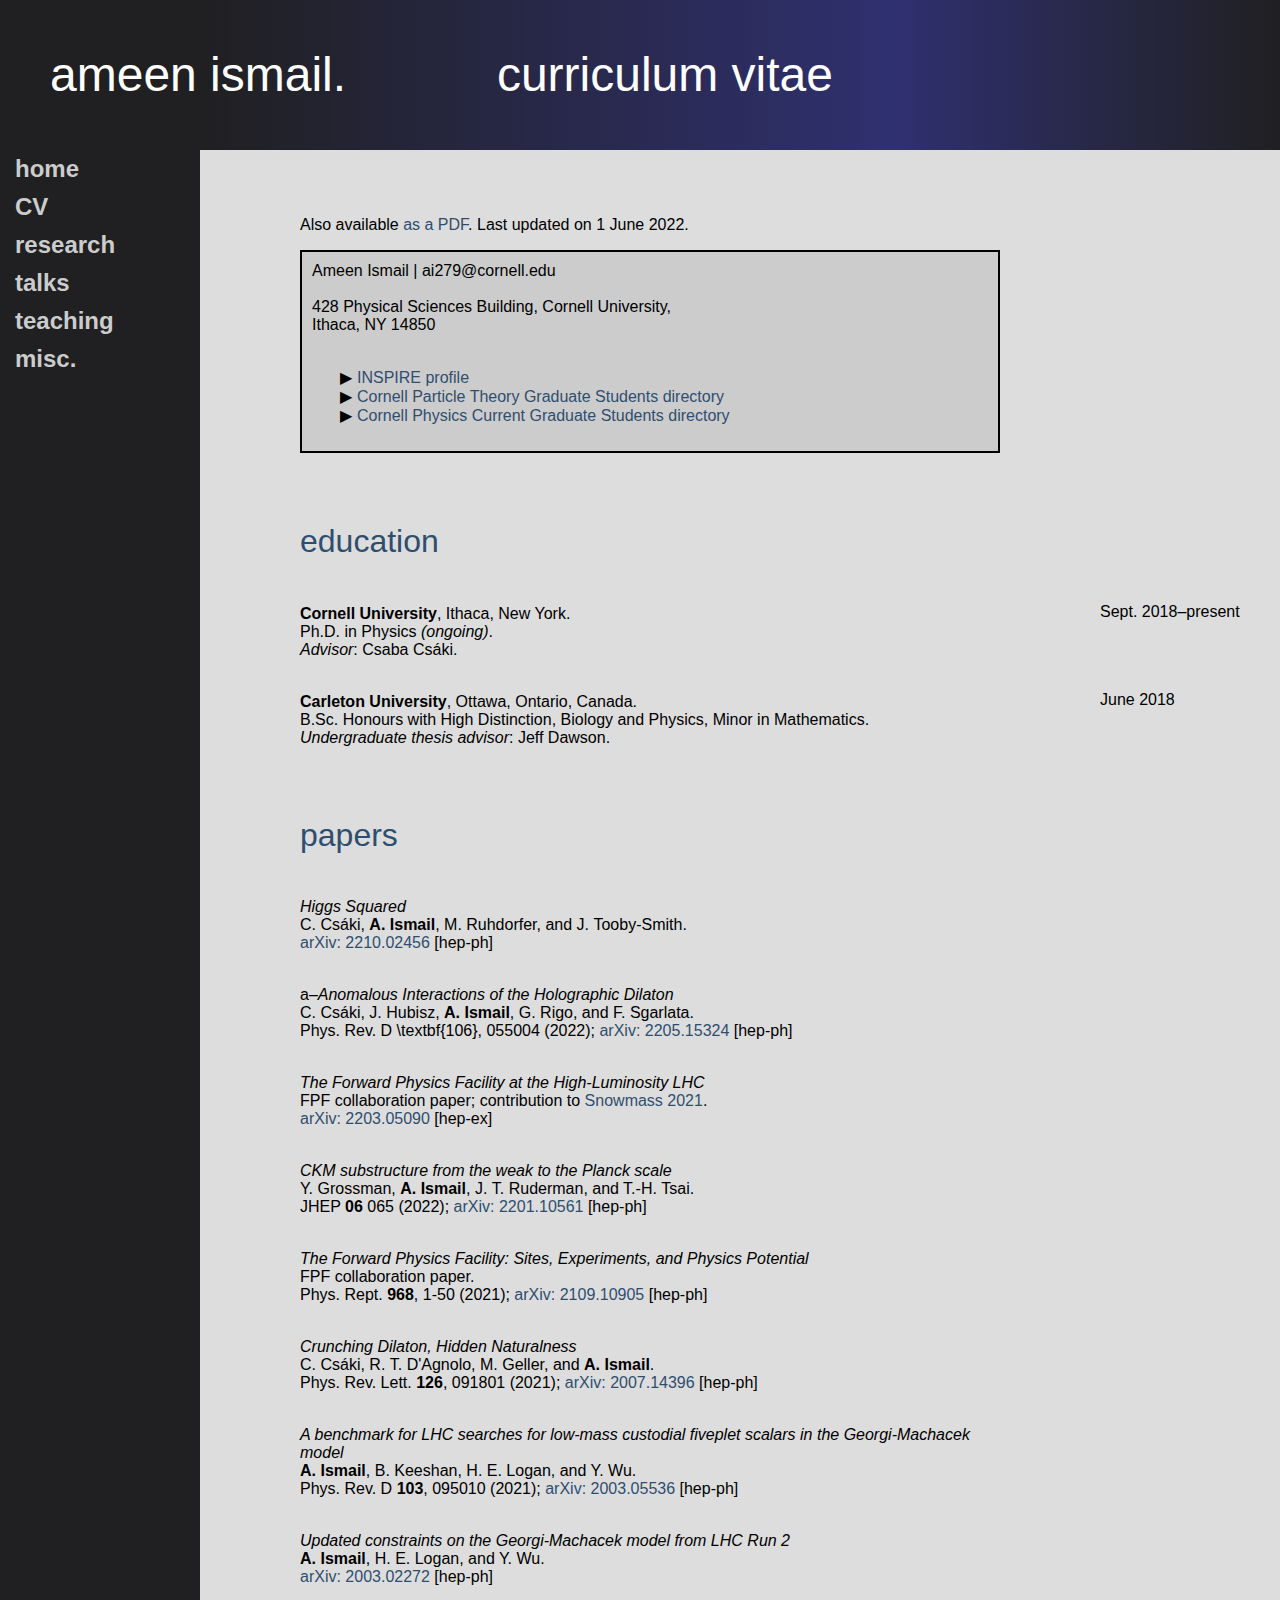
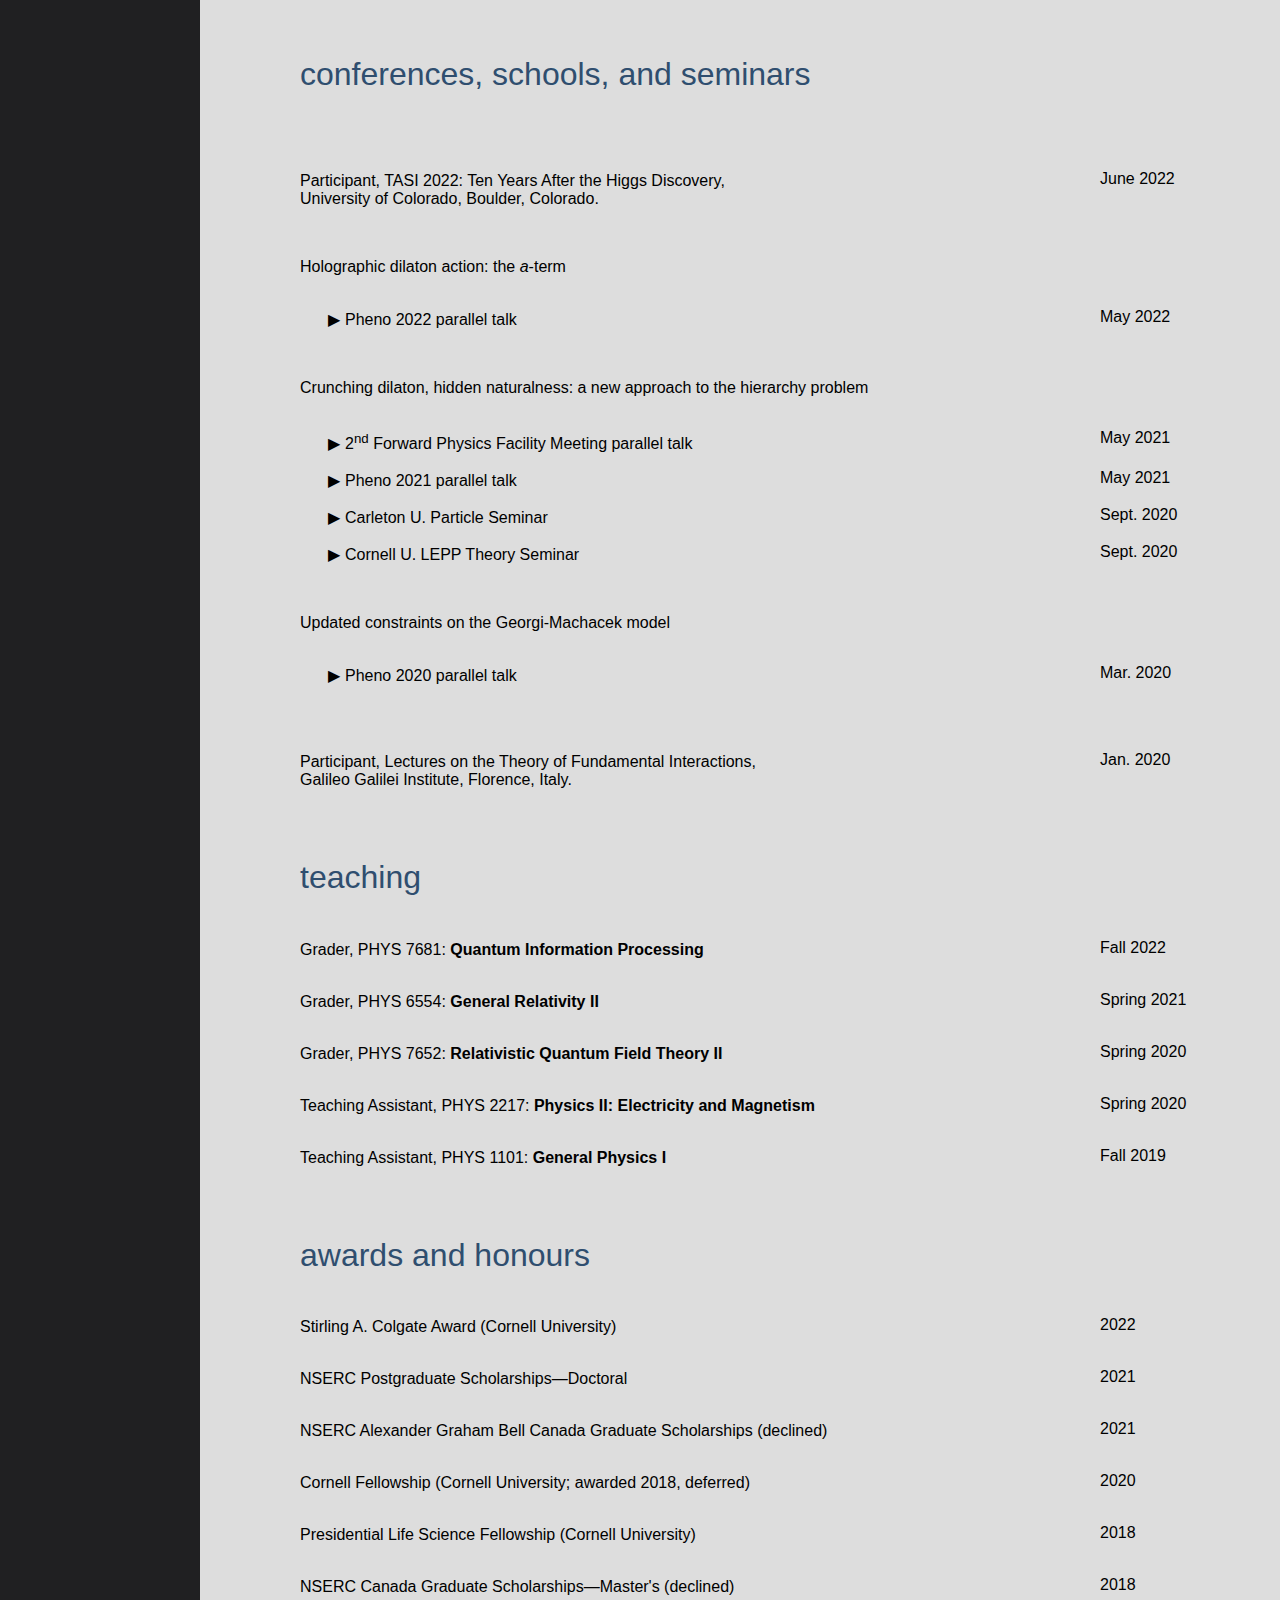
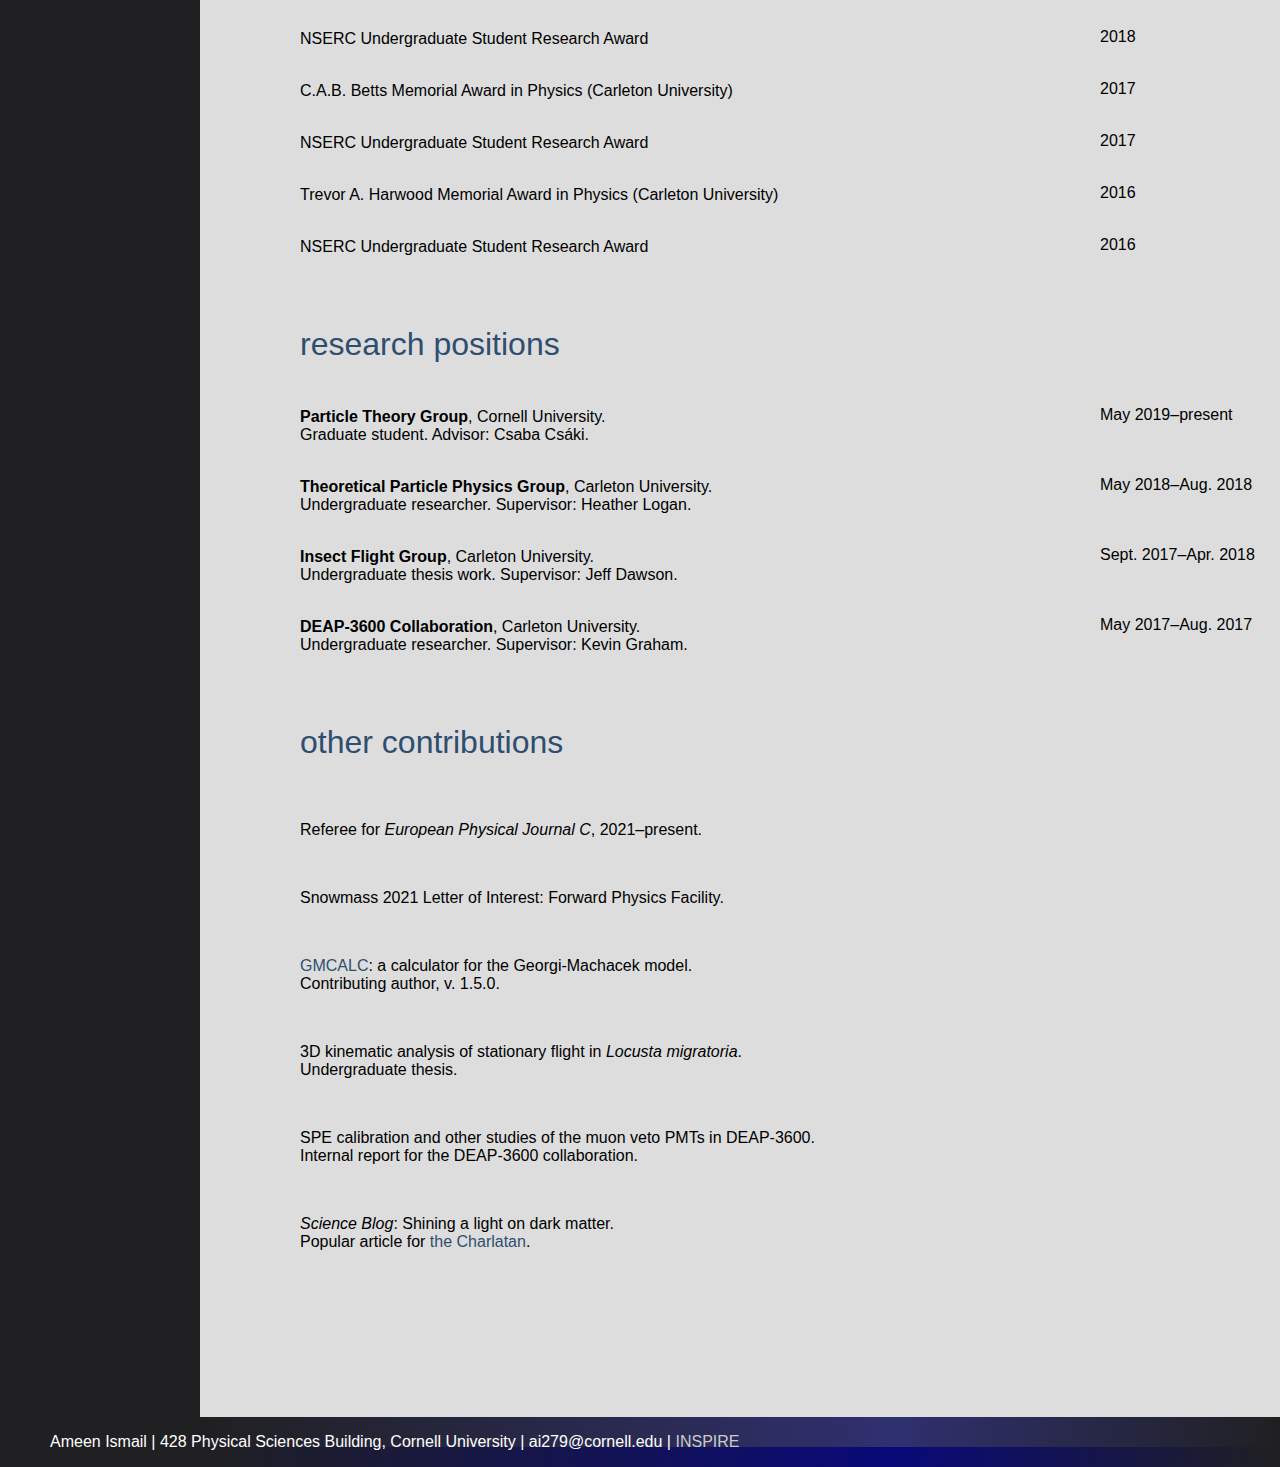
==== CV.html @ 2cf2fba3 "Add files via upload" ====
<html>
    <head>
        <meta charset="utf-8">
        <link href="style.css" rel="stylesheet">
        <script src="mail.js" language="javascript" type="text/javascript"></script>
        <title>Ameen Ismail | CV</title>
    </head>
    <body>
        <header class="page-header"><span class="my-name"><a href="index.html">ameen ismail.</a></span><span class="page-title">curriculum vitae</span></header>
        <nav class="sidebar">
            <ul>
                <li><a href="index.html">home</a></li>
                <li><a href="CV.html">CV</a></li>
                <li><a href="research.html">research</a></li>
                <li><a href="talks.html">talks</a></li>
                <li><a href="teaching.html">teaching</a></li>
                <li><a href="misc.html">misc.</a></li>
            </ul>
        </nav>
        <main>
        <div class="leftalign">
            <p>Also available <a href="files/cv.pdf">as a PDF</a>. Last updated on 1 June 2022.</p>
            <section id="contact">
                <address>
                    Ameen Ismail | <script type="text/javascript">putAddress()</script><br><br>
                    428 Physical Sciences Building, Cornell University,<br>
                    Ithaca, NY 14850<br><br>
                    <ul>
                        <li><a href="https://inspirehep.net/authors/1797161">INSPIRE profile</a></li>
                        <li><a href="https://www.classe.cornell.edu/Research/ParticleTheory/TheoryStudents.html">Cornell Particle Theory Graduate Students directory</a></li>
                        <li><a href="https://physics.cornell.edu/grad-students">Cornell Physics Current Graduate Students directory</a></li>
                    <ul>
                </address>
            </section>
            <section id="education">
                <h2>education</h2>

                <p>
                <span class="date">Sept. 2018&ndash;present</span><br>
                <b>Cornell University</b>, Ithaca, New York.<br>
                Ph.D. in Physics <i>(ongoing)</i>.<br>
                <i>Advisor</i>: Csaba Csáki.
                </p>

                <p>
                <span class="date">June 2018</span><br>
                <b>Carleton University</b>, Ottawa, Ontario, Canada.<br>
                B.Sc. Honours with High Distinction, Biology and Physics, Minor in Mathematics.<br>
                <i>Undergraduate thesis advisor</i>: Jeff Dawson.
                </p>

            </section>
            <section id='papers'>
                <h2>papers</h2>

                <p>
                <br><i>Higgs Squared</i><br>
                C.&nbsp;Csáki, <b>A.&nbsp;Ismail</b>, M.&nbsp;Ruhdorfer, and J.&nbsp;Tooby-Smith.<br>
                <a href="https://arxiv.org/abs/2210.02456">arXiv: 2210.02456</a> [hep-ph]
                </p>

                <p>
                <br>a&ndash;<i>Anomalous Interactions of the Holographic Dilaton</i><br>
                C.&nbsp;Csáki, J.&nbsp;Hubisz, <b>A.&nbsp;Ismail</b>, G.&nbsp;Rigo, and F.&nbsp;Sgarlata.<br>
                Phys. Rev. D \textbf{106}, 055004 (2022); <a href="https://arxiv.org/abs/2205.15324">arXiv: 2205.15324</a> [hep-ph]
                </p>

                <p>
                <br><i>The Forward Physics Facility at the High-Luminosity LHC</i><br>
                FPF collaboration paper; contribution to <a href="https://snowmass21.org/">Snowmass 2021</a>.<br>
                <a href="https://arxiv.org/abs/2203.05090">arXiv: 2203.05090</a> [hep-ex]
                </p>

                <p>
                <br><i>CKM substructure from the weak to the Planck scale</i><br>
                Y.&nbsp;Grossman, <b>A.&nbsp;Ismail</b>, J.&nbsp;T.&nbsp;Ruderman, and T.-H.&nbsp;Tsai.<br>
                JHEP <b>06</b> 065 (2022); <a href="https://arxiv.org/abs/2201.10561">arXiv: 2201.10561</a> [hep-ph]
                </p>

                <p>
                <br><i>The Forward Physics Facility: Sites, Experiments, and Physics Potential</i><br>
                FPF collaboration paper.<br>
                Phys. Rept. <b>968</b>, 1-50 (2021); <a href="https://arxiv.org/abs/2109.10905">arXiv: 2109.10905</a> [hep-ph]
                </p>

                <p>
                <br><i>Crunching Dilaton, Hidden Naturalness</i><br>
                C.&nbsp;Csáki, R.&nbsp;T.&nbsp;D'Agnolo, M.&nbsp;Geller, and <b>A.&nbsp;Ismail</b>.<br>
                Phys. Rev. Lett. <b>126</b>, 091801 (2021); <a href="https://arxiv.org/abs/2007.14396">arXiv: 2007.14396</a> [hep-ph]
                </p>

                <p>
                <br><i>A benchmark for LHC searches for low-mass custodial fiveplet scalars in the Georgi-Machacek model</i><br>
                <b>A.&nbsp;Ismail</b>, B.&nbsp;Keeshan, H.&nbsp;E.&nbsp;Logan, and Y.&nbsp;Wu.<br>
                Phys. Rev. D <b>103</b>, 095010 (2021); <a href="https://arxiv.org/abs/2003.05536">arXiv: 2003.05536</a> [hep-ph]
                </p>

                <p>
                <br><i>Updated constraints on the Georgi-Machacek model from LHC Run 2</i><br>
                <b>A.&nbsp;Ismail</b>, H.&nbsp;E.&nbsp;Logan, and Y.&nbsp;Wu.<br>
                <a href="https://arxiv.org/abs/2003.02272">arXiv: 2003.02272</a> [hep-ph]
                </p>

            </section>
            <section id='talks'>
                <h2>conferences, schools, and seminars</h2>

                <br>
                <p>
                <span class="date">June 2022</span><br>
                Participant, TASI 2022: Ten Years After the Higgs Discovery,<br>
                University of Colorado, Boulder, Colorado.
                </p>

                <br>
                <p>
                Holographic dilaton action: the <i>a</i>-term
                <ul>
                    <span class="date">May 2022</span><br><li>Pheno 2022 parallel talk</li>
                </ul>
                </p>

                <br>
                <p>
                Crunching dilaton, hidden naturalness: a new approach to the hierarchy problem
                <ul>
                    <span class="date">May 2021</span><br><li>2<sup>nd</sup> Forward Physics Facility Meeting parallel talk</li>
                    <span class="date">May 2021</span><br><li>Pheno 2021 parallel talk</li>
                    <span class="date">Sept. 2020</span><br><li>Carleton U. Particle Seminar</li>
                    <span class="date">Sept. 2020</span><br><li>Cornell U. LEPP Theory Seminar</li>
                </ul>
                </p>

                <br>
                <p>
                Updated constraints on the Georgi-Machacek model
                <ul>
                    <span class="date">Mar. 2020</span><br><li>Pheno 2020 parallel talk</li>
                </ul>
                </p>

                <br>
                <p>
                <span class="date">Jan. 2020</span><br>
                Participant, Lectures on the Theory of Fundamental Interactions,<br>
                Galileo Galilei Institute, Florence, Italy.
                </p>

            </section>
            <section id="teaching">
                <h2>teaching</h2>

                <p>
                <span class="date">Fall 2022</span><br>
                Grader, PHYS 7681: <b>Quantum Information Processing</b>
                </p>

                <p>
                <span class="date">Spring 2021</span><br>
                Grader, PHYS 6554: <b>General Relativity II</b>
                </p>

                <p>
                <span class="date">Spring 2020</span><br>
                Grader, PHYS 7652: <b>Relativistic Quantum Field Theory II</b>
                </p>

                <p>
                <span class="date">Spring 2020</span><br>
                Teaching Assistant, PHYS 2217: <b>Physics II: Electricity and Magnetism</b>
                </p>

                <p>
                <span class="date">Fall 2019</span><br>
                Teaching Assistant, PHYS 1101: <b>General Physics I</b>
                </p>

            <section id='awards'>
                <h2>awards and honours</h2>

                <p>
                <span class="date">2022</span><br>
                Stirling A. Colgate Award (Cornell University) 
                </p>

                <p>
                <span class="date">2021</span><br>
                NSERC Postgraduate Scholarships&mdash;Doctoral
                </p>

                <p>
                <span class="date">2021</span><br>
                NSERC Alexander Graham Bell Canada Graduate Scholarships (declined)
                </p>

                <p>
                <span class="date">2020</span><br>
                Cornell Fellowship (Cornell University; awarded 2018, deferred)
                </p>

                <p>
                <span class="date">2018</span><br>
                Presidential Life Science Fellowship (Cornell University)
                </p>

                <p>
                <span class="date">2018</span><br>
                NSERC Canada Graduate Scholarships&mdash;Master's (declined)
                </p>

                <p>
                <span class="date">2018</span><br>
                NSERC Undergraduate Student Research Award 
                </p>

                <p>
                <span class="date">2017</span><br>
                C.A.B. Betts Memorial Award in Physics (Carleton University)
                </p>

                <p>
                <span class="date">2017</span><br>
                NSERC Undergraduate Student Research Award 
                </p>

                <p>
                <span class="date">2016</span><br>
                Trevor A. Harwood Memorial Award in Physics (Carleton University)
                </p>

                <p>
                <span class="date">2016</span><br>
                NSERC Undergraduate Student Research Award 
                </p>

            </section>
            <section id='positions'>
                <h2>research positions</h2>

                <p>
                <span class="date">May 2019&ndash;present</span><br>
                <b>Particle Theory Group</b>, Cornell University.<br>
                Graduate student. Advisor: Csaba Csáki.
                </p>

                <p>
                <span class="date">May 2018&ndash;Aug. 2018</span><br>
                <b>Theoretical Particle Physics Group</b>, Carleton University.<br>
                Undergraduate researcher. Supervisor: Heather Logan.
                </p>

                <p>
                <span class="date">Sept. 2017&ndash;Apr. 2018</span><br>
                <b>Insect Flight Group</b>, Carleton University.<br>
                Undergraduate thesis work. Supervisor: Jeff Dawson.
                </p>

                <p>
                <span class="date">May 2017&ndash;Aug. 2017</span><br>
                <b>DEAP-3600 Collaboration</b>, Carleton University.<br>
                Undergraduate researcher. Supervisor: Kevin Graham.
                </p>

            </section>
            <section id='other'>
                <h2>other contributions</h2>
                <br>
                <p>
                Referee for <i>European Physical Journal C</i>, 2021&ndash;present.
                </p>
                <br>
                <p>
                Snowmass 2021 Letter of Interest: Forward Physics Facility.
                </p>
                <br>
                <p>
                <a href="https://people.physics.carleton.ca/~logan/gmcalc/index.html">GMCALC</a>: a calculator for the Georgi-Machacek model.<br>
                Contributing author, v. 1.5.0.
                </p>
                <br>
                <p>
                3D kinematic analysis of stationary flight in <i>Locusta migratoria</i>.<br>
                Undergraduate thesis.
                </p>
                <br>
                <p>
                SPE calibration and other studies of the muon veto PMTs in DEAP-3600.<br>
                Internal report for the DEAP-3600 collaboration.
                </p>
                <br>
                <p>
                <i>Science Blog</i>: Shining a light on dark matter.<br>
                Popular article for <a href="https://charlatan.ca/">the Charlatan</a>.
                </p>
            </section>
        </div>
        </main>
        <footer>Ameen Ismail | 428 Physical Sciences Building, Cornell University | <script type="text/javascript">putAddress()</script> | <a href="https://inspirehep.net/authors/1797161">INSPIRE</a></footer>
    </body>
</html>
---- style.css ----
body {
    margin-left: 0px;
    margin-top: 0px;
    margin-right: 0px;
    display: grid;
    grid-template-columns: 200px 1fr;
    grid-template-rows: 150px 1fr 30px;
    font-family: sans-serif;
    background: #202022;
    background: linear-gradient(90deg, rgba(32,32,34,1) 200px, rgba(9,9,121,1) 70%, rgba(32,32,34,1) 100%);
}

nav {
    grid-column: 1;
    grid-row: 2;
    background: #202022;
    font-weight: bold;
    font-size: 150%;
    height: 100%;
}

nav ul {
    list-style-type: none;
    padding: 0px;
    margin-left: 10px;
    margin-top: 0px;
}

nav ul > li {
    padding: 5px;
}

nav ul > li > a {
    color: #cccccc;
    text-decoration: none;
}

nav ul > li > a:hover {
    color: white;
}

main {
    grid-column: 2;
    grid-row: 2;
    display: grid;
    grid-template-columns: 1000px 1fr;
    grid-template-rows: 1fr;
    background: #dddddd;
    padding-top: 50px;
    padding-bottom: 150px;

}

main .leftalign {
    grid-column: 1;
    grid-row: 1;
    padding-left: 100px;
    padding-right: 200px;
}

main .rightalign {
    grid-column: 2;
    grid-row: 1;
}

main a {
    color: #2f4e6f;
    text-decoration: none;
    
}

main a:hover {
    color: #98b1c4;
}

main p {
    font-size: 16px;
    color: #000000;
}

main h2 {
    margin-top: 70px;
    font-size: 200%;
    font-weight: normal;
    color: #2f4e6f;
}

main h4 {
    margin-top: 35px;
    font-size: 150%;
    font-weight: normal;
    color: #2f4e6f;
}

main ul {
    list-style-type: "\25b6";
    padding-left: 40px;
}

main ul > li {
    padding-left: 5px;
}

main address {
    font-style: normal;
    border-color: black;
    border-style: solid;
    border-width: 2px;
    padding: 10px;
    background: #cccccc;
}

header {
    grid-column: 1 / 4;
    grid-row: 1;
    background: #202022;
    background: linear-gradient(90deg, rgba(32,32,34,1) 200px, rgba(47,48,111,1) 70%, rgba(32,32,34,1) 100%);
    font-size: 300%;
    color: white;
    line-height: 150px;
    padding-left: 50px;
}

header .my-name {
    float: left;
    width: 33.33%;
    text-align: left;
}

header a {
    color: white;
    text-decoration: none;
}

header .page-title {
    float: left;
    width: 33.33%;
    text-align: center;
}

footer {
    grid-column: 1 / 4;
    grid-row: 3;
    background: #202022;
    background: linear-gradient(90deg, rgba(32,32,34,1) 200px, rgba(47,48,111,1) 70%, rgba(32,32,34,1) 100%);
    padding-left: 50px;
    line-height: 50px;
    color: white;
}

footer a {
    color: #cccccc;
    text-decoration: none;
}

footer a:hover {
    color: white;
}

main .date {
    position: relative;
    left: 800px;
    top: 16px;
}

main ul .date {
    position: relative;
    left: 760px;
    top: 16px;
}
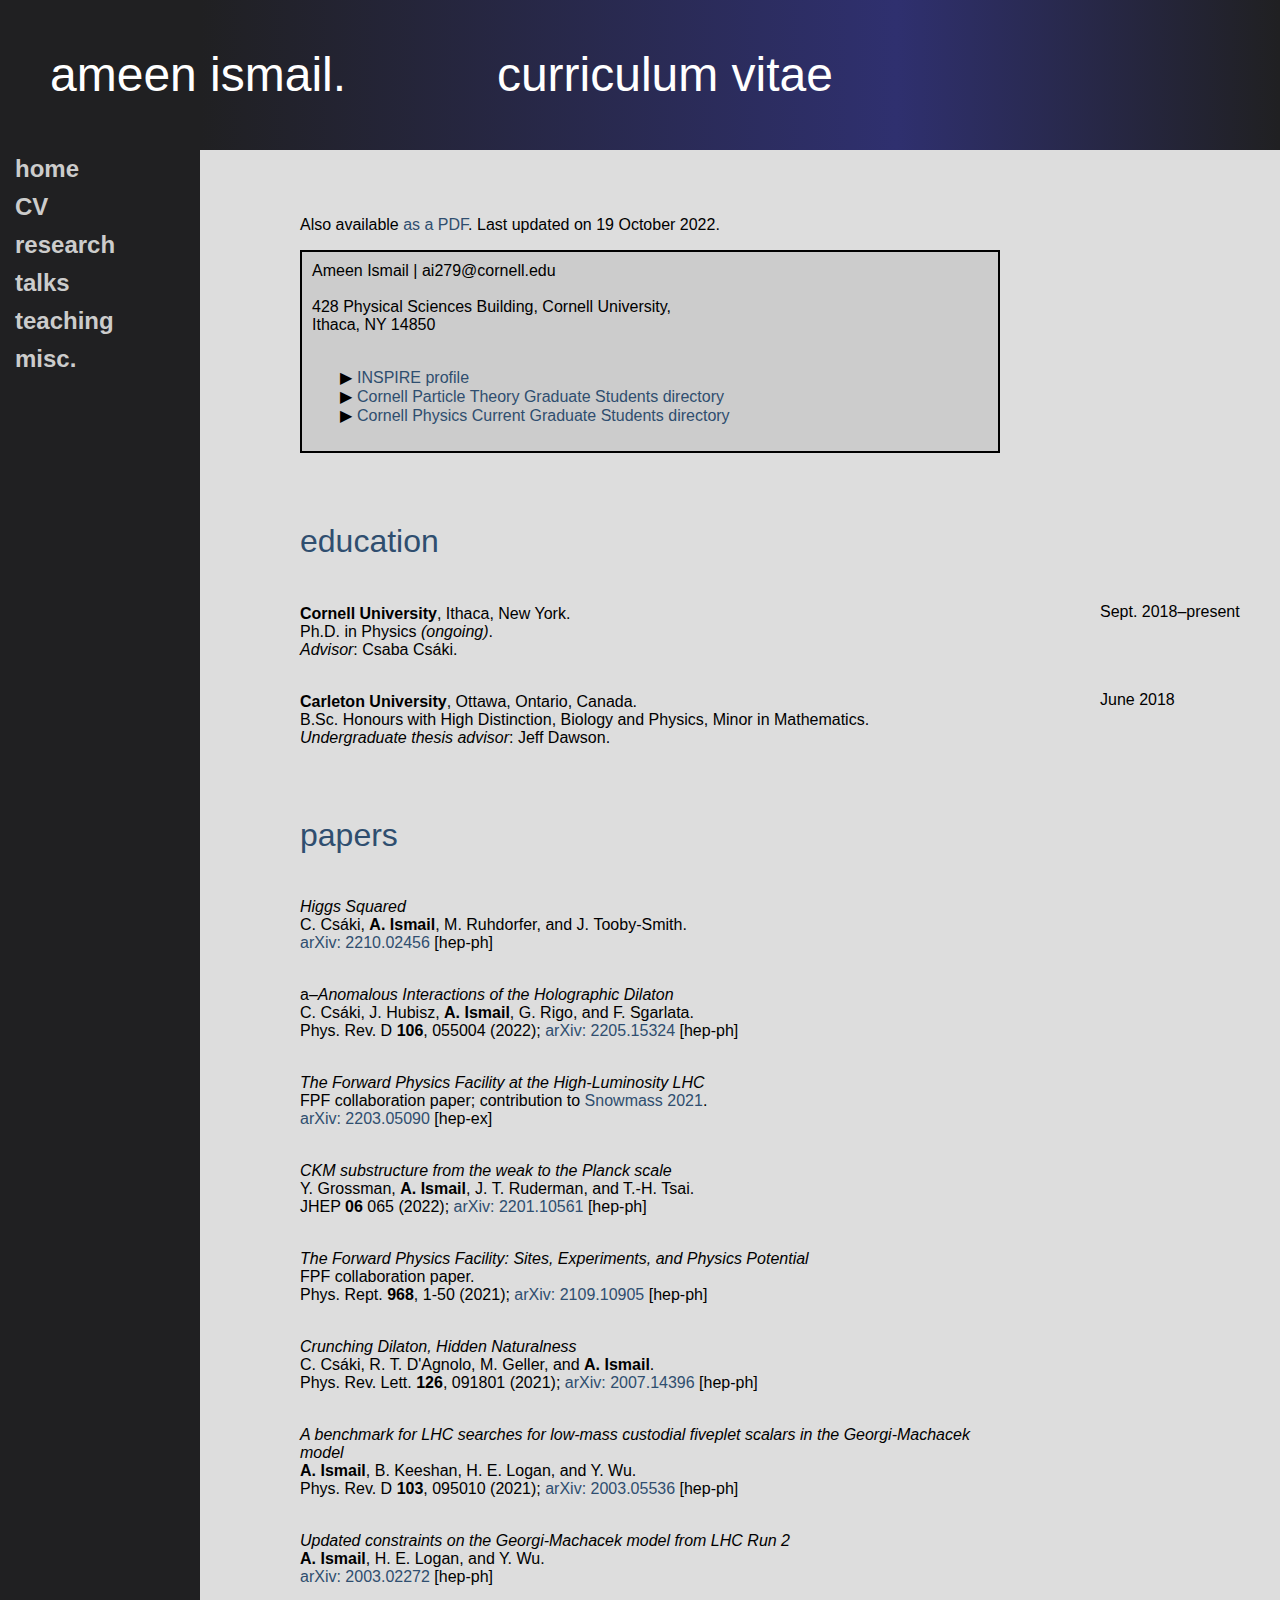
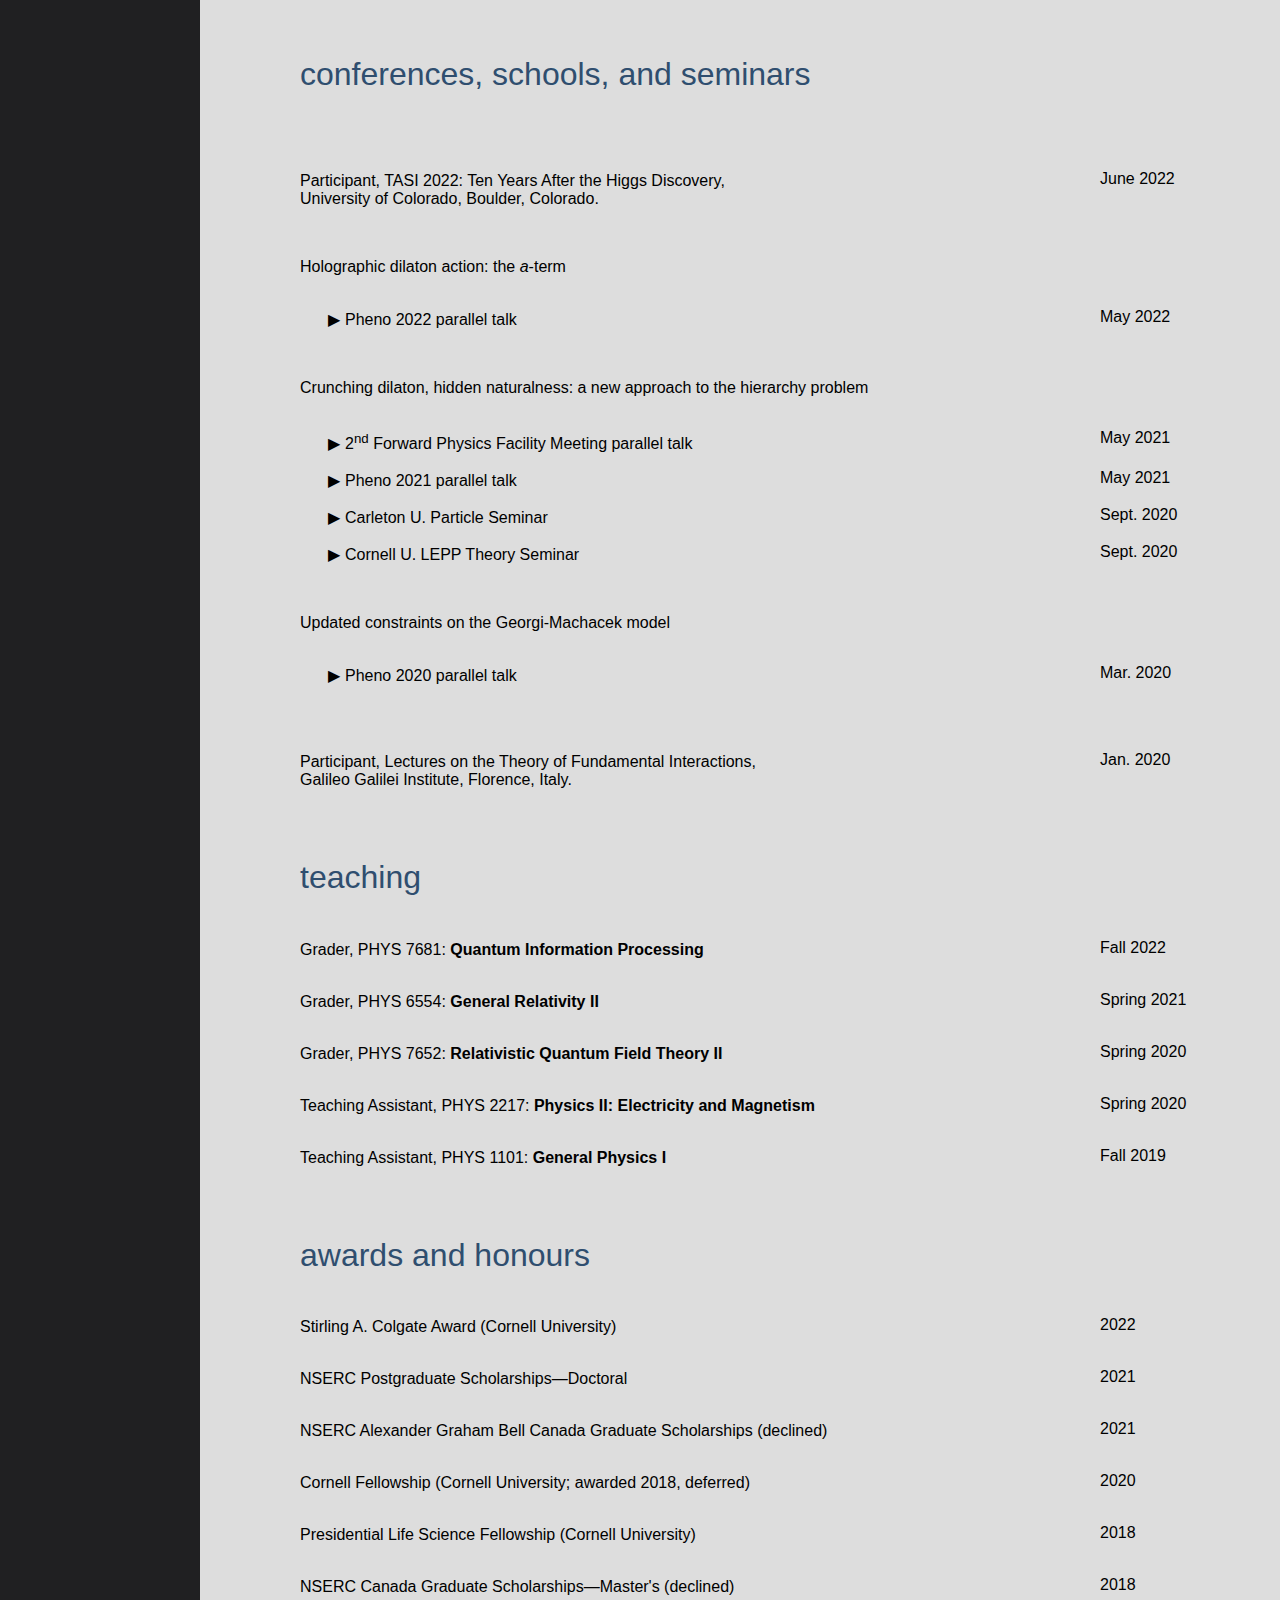
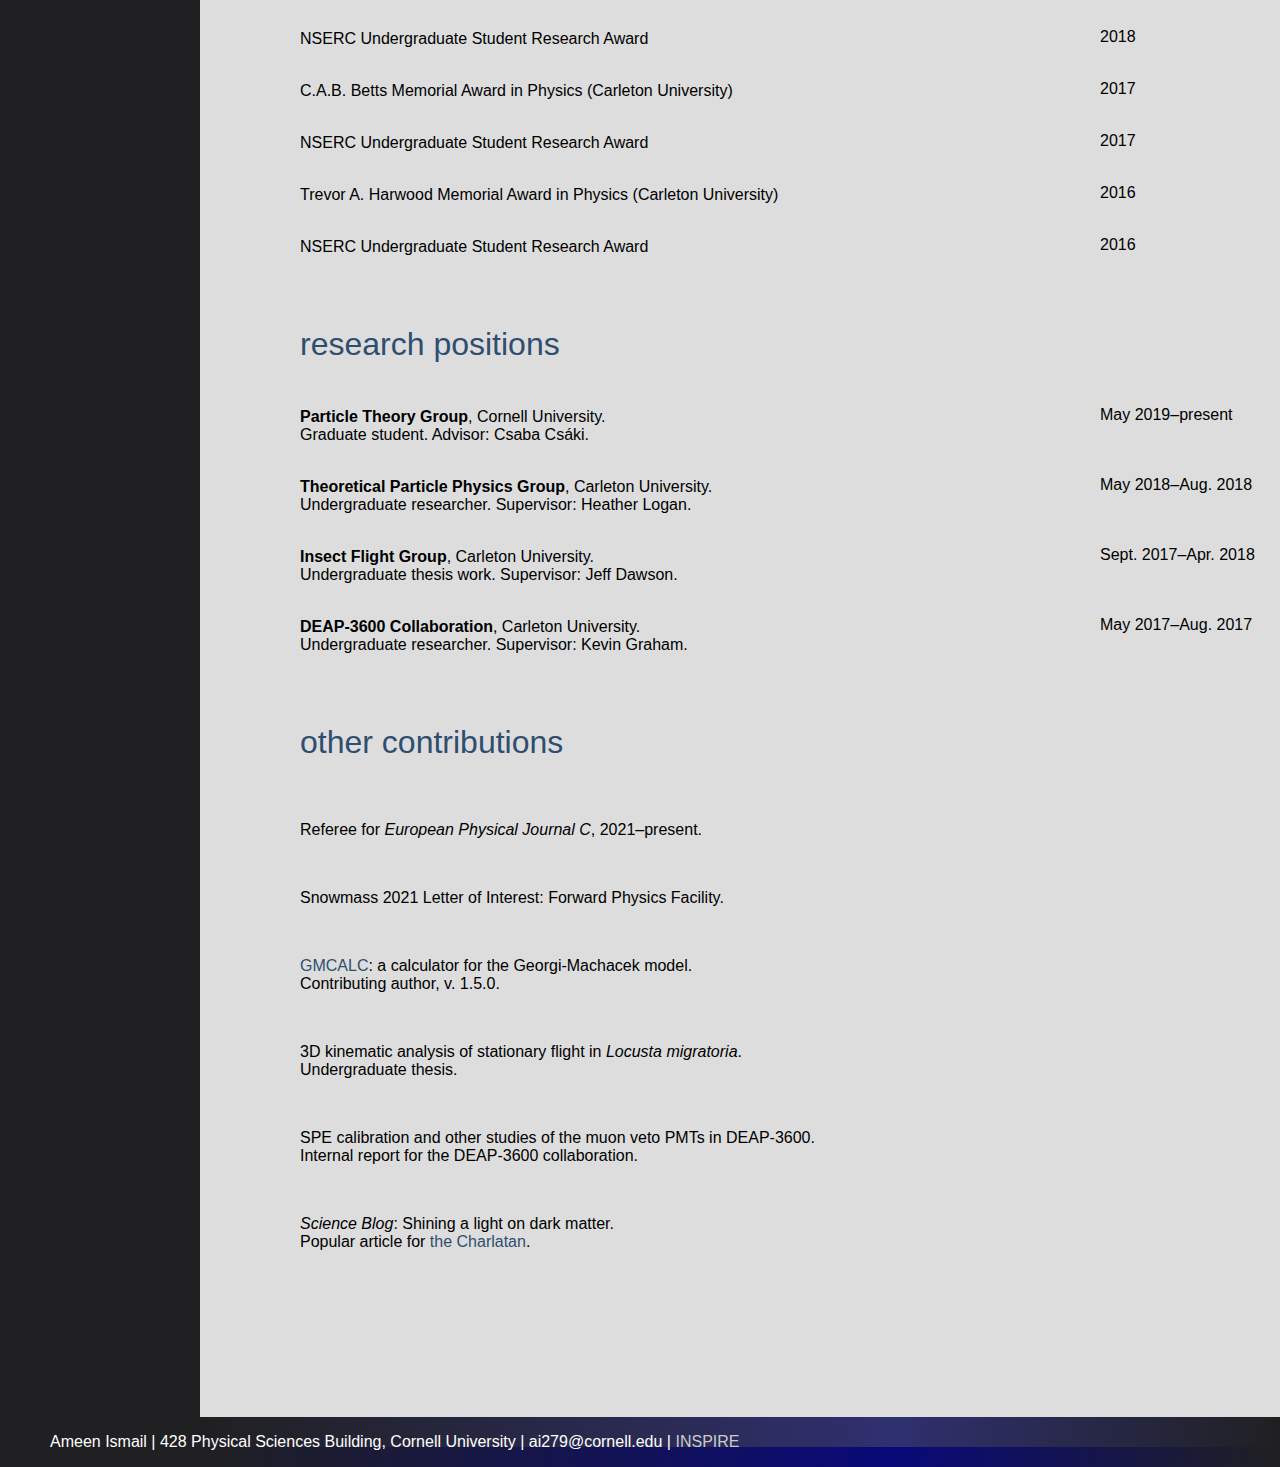
==== commit e6580858: "Add files via upload" ====
--- a/CV.html
+++ b/CV.html
@@ -19,7 +19,7 @@
         </nav>
         <main>
         <div class="leftalign">
-            <p>Also available <a href="files/cv.pdf">as a PDF</a>. Last updated on 1 June 2022.</p>
+            <p>Also available <a href="files/cv.pdf">as a PDF</a>. Last updated on 19 October 2022.</p>
             <section id="contact">
                 <address>
                     Ameen Ismail | <script type="text/javascript">putAddress()</script><br><br>
@@ -62,7 +62,7 @@
                 <p>
                 <br>a&ndash;<i>Anomalous Interactions of the Holographic Dilaton</i><br>
                 C.&nbsp;Csáki, J.&nbsp;Hubisz, <b>A.&nbsp;Ismail</b>, G.&nbsp;Rigo, and F.&nbsp;Sgarlata.<br>
-                Phys. Rev. D \textbf{106}, 055004 (2022); <a href="https://arxiv.org/abs/2205.15324">arXiv: 2205.15324</a> [hep-ph]
+                Phys. Rev. D <b>106</b>, 055004 (2022); <a href="https://arxiv.org/abs/2205.15324">arXiv: 2205.15324</a> [hep-ph]
                 </p>
 
                 <p>
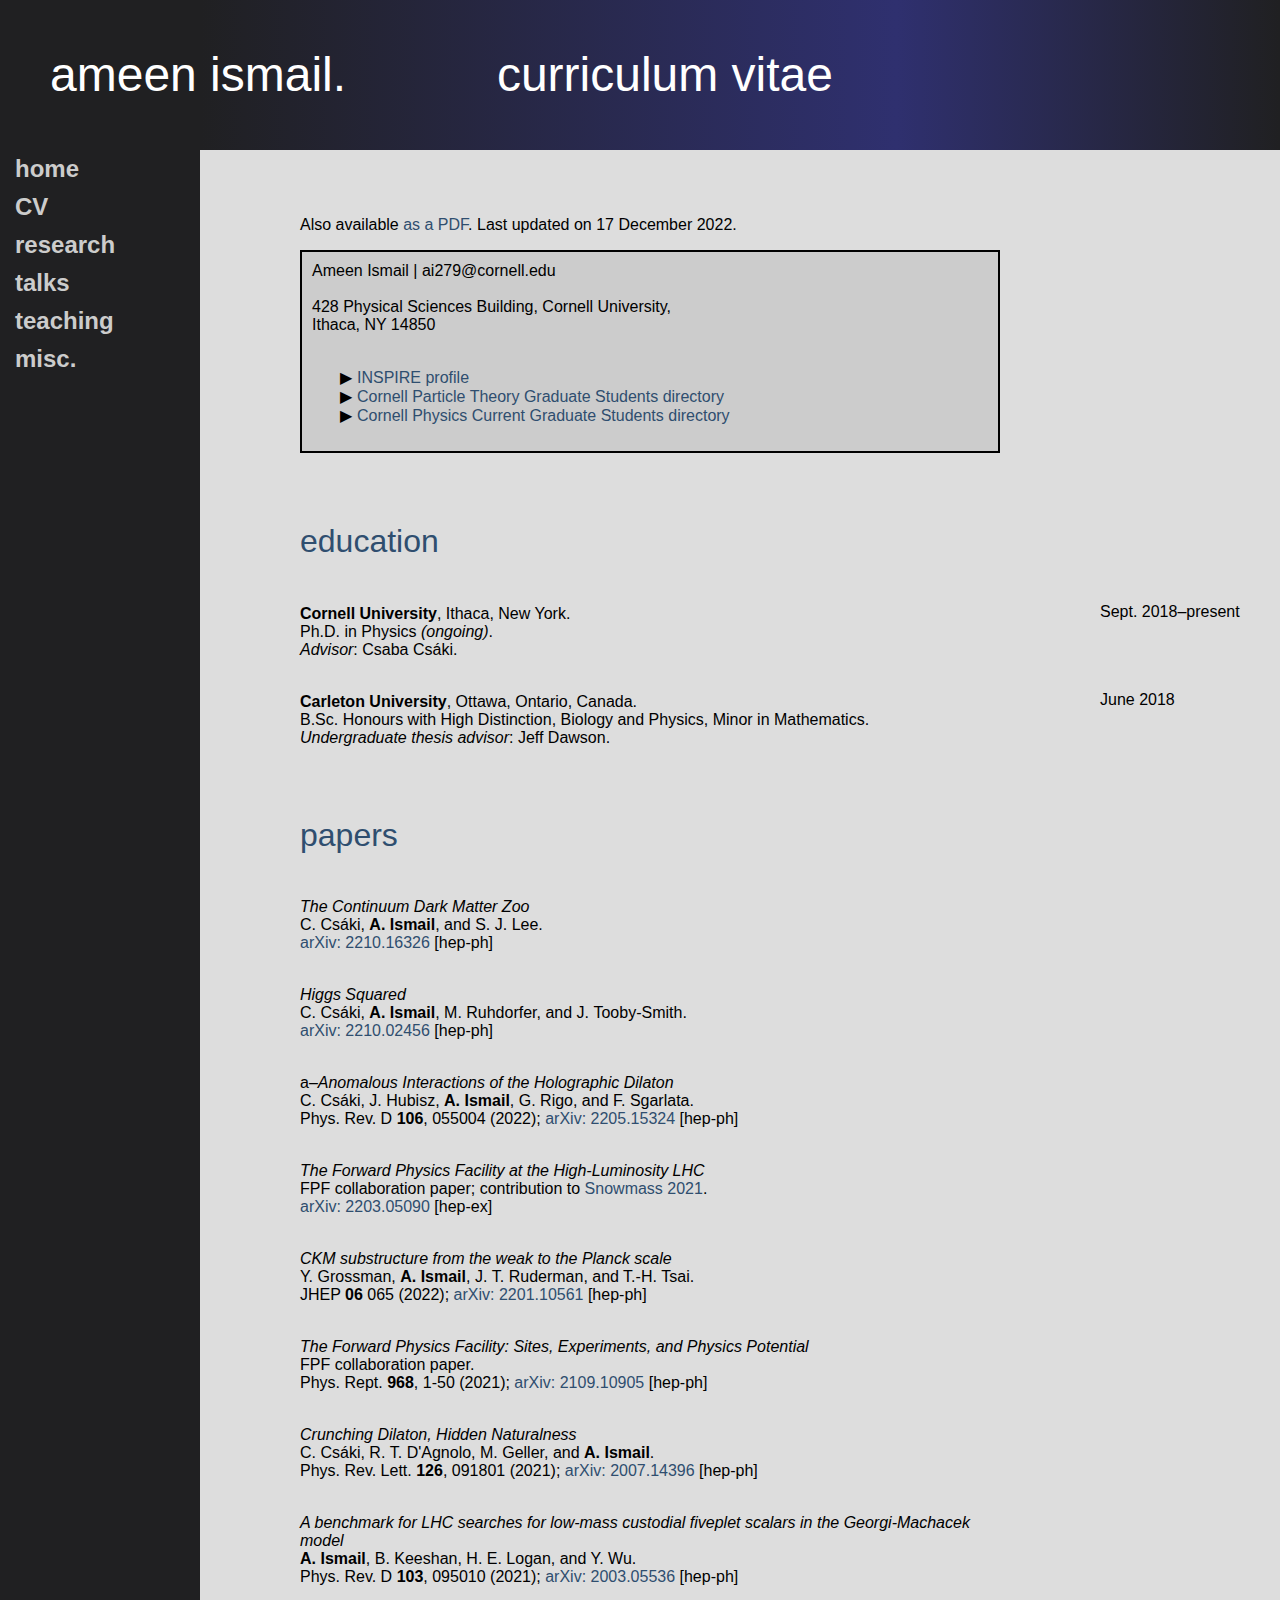
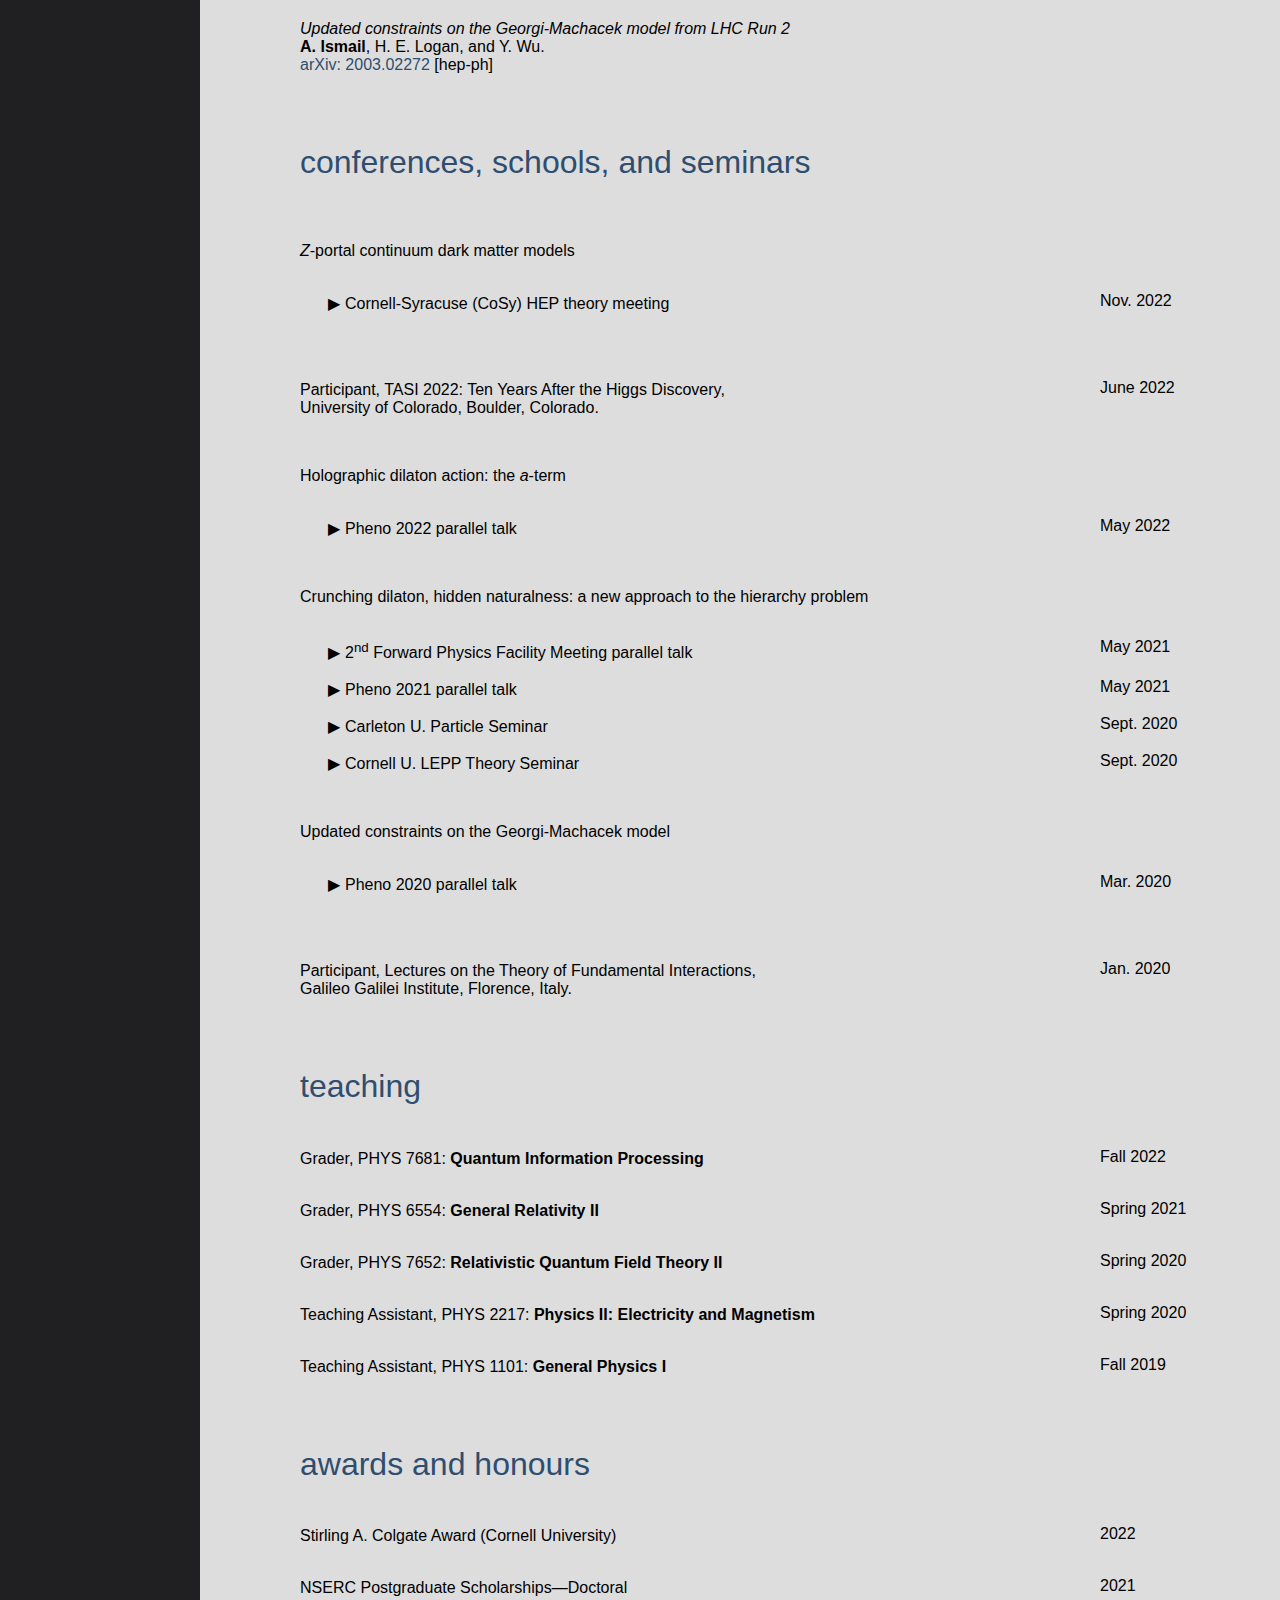
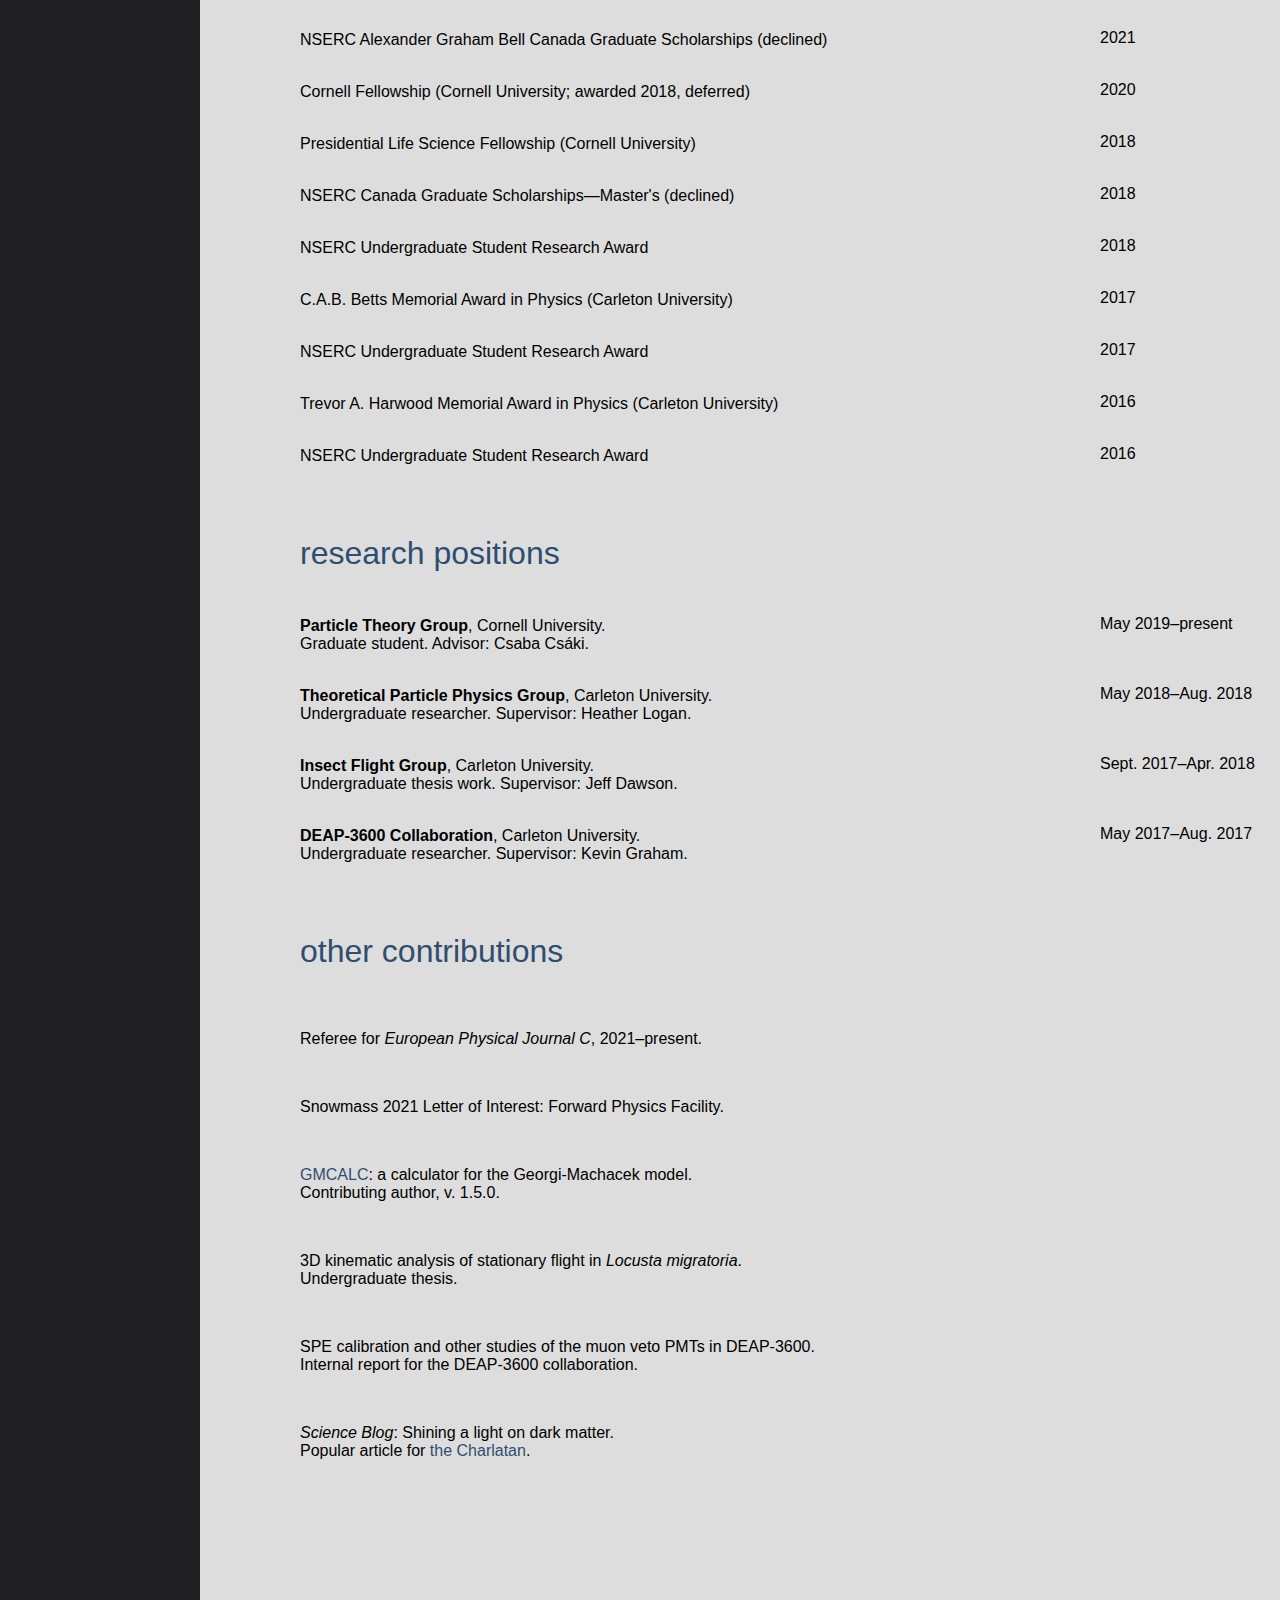
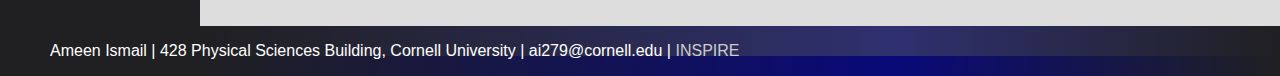
==== commit 0efbfa93: "Add files via upload" ====
--- a/CV.html
+++ b/CV.html
@@ -19,7 +19,7 @@
         </nav>
         <main>
         <div class="leftalign">
-            <p>Also available <a href="files/cv.pdf">as a PDF</a>. Last updated on 19 October 2022.</p>
+            <p>Also available <a href="files/cv.pdf">as a PDF</a>. Last updated on 17 December 2022.</p>
             <section id="contact">
                 <address>
                     Ameen Ismail | <script type="text/javascript">putAddress()</script><br><br>
@@ -54,6 +54,12 @@
                 <h2>papers</h2>
 
                 <p>
+                <br><i>The Continuum Dark Matter Zoo</i><br>
+                C.&nbsp;Csáki, <b>A.&nbsp;Ismail</b>, and S.&nbsp;J.&nbsp;Lee.<br>
+                <a href="https://arxiv.org/abs/2210.16326">arXiv: 2210.16326</a> [hep-ph]
+                </p>
+
+                <p>
                 <br><i>Higgs Squared</i><br>
                 C.&nbsp;Csáki, <b>A.&nbsp;Ismail</b>, M.&nbsp;Ruhdorfer, and J.&nbsp;Tooby-Smith.<br>
                 <a href="https://arxiv.org/abs/2210.02456">arXiv: 2210.02456</a> [hep-ph]
@@ -104,6 +110,14 @@
             </section>
             <section id='talks'>
                 <h2>conferences, schools, and seminars</h2>
+
+                <br>
+                <p>
+                <i>Z</i>-portal continuum dark matter models
+                <ul>
+                    <span class="date">Nov. 2022</span><br><li>Cornell-Syracuse (CoSy) HEP theory meeting</li>
+                </ul>
+                </p>
 
                 <br>
                 <p>
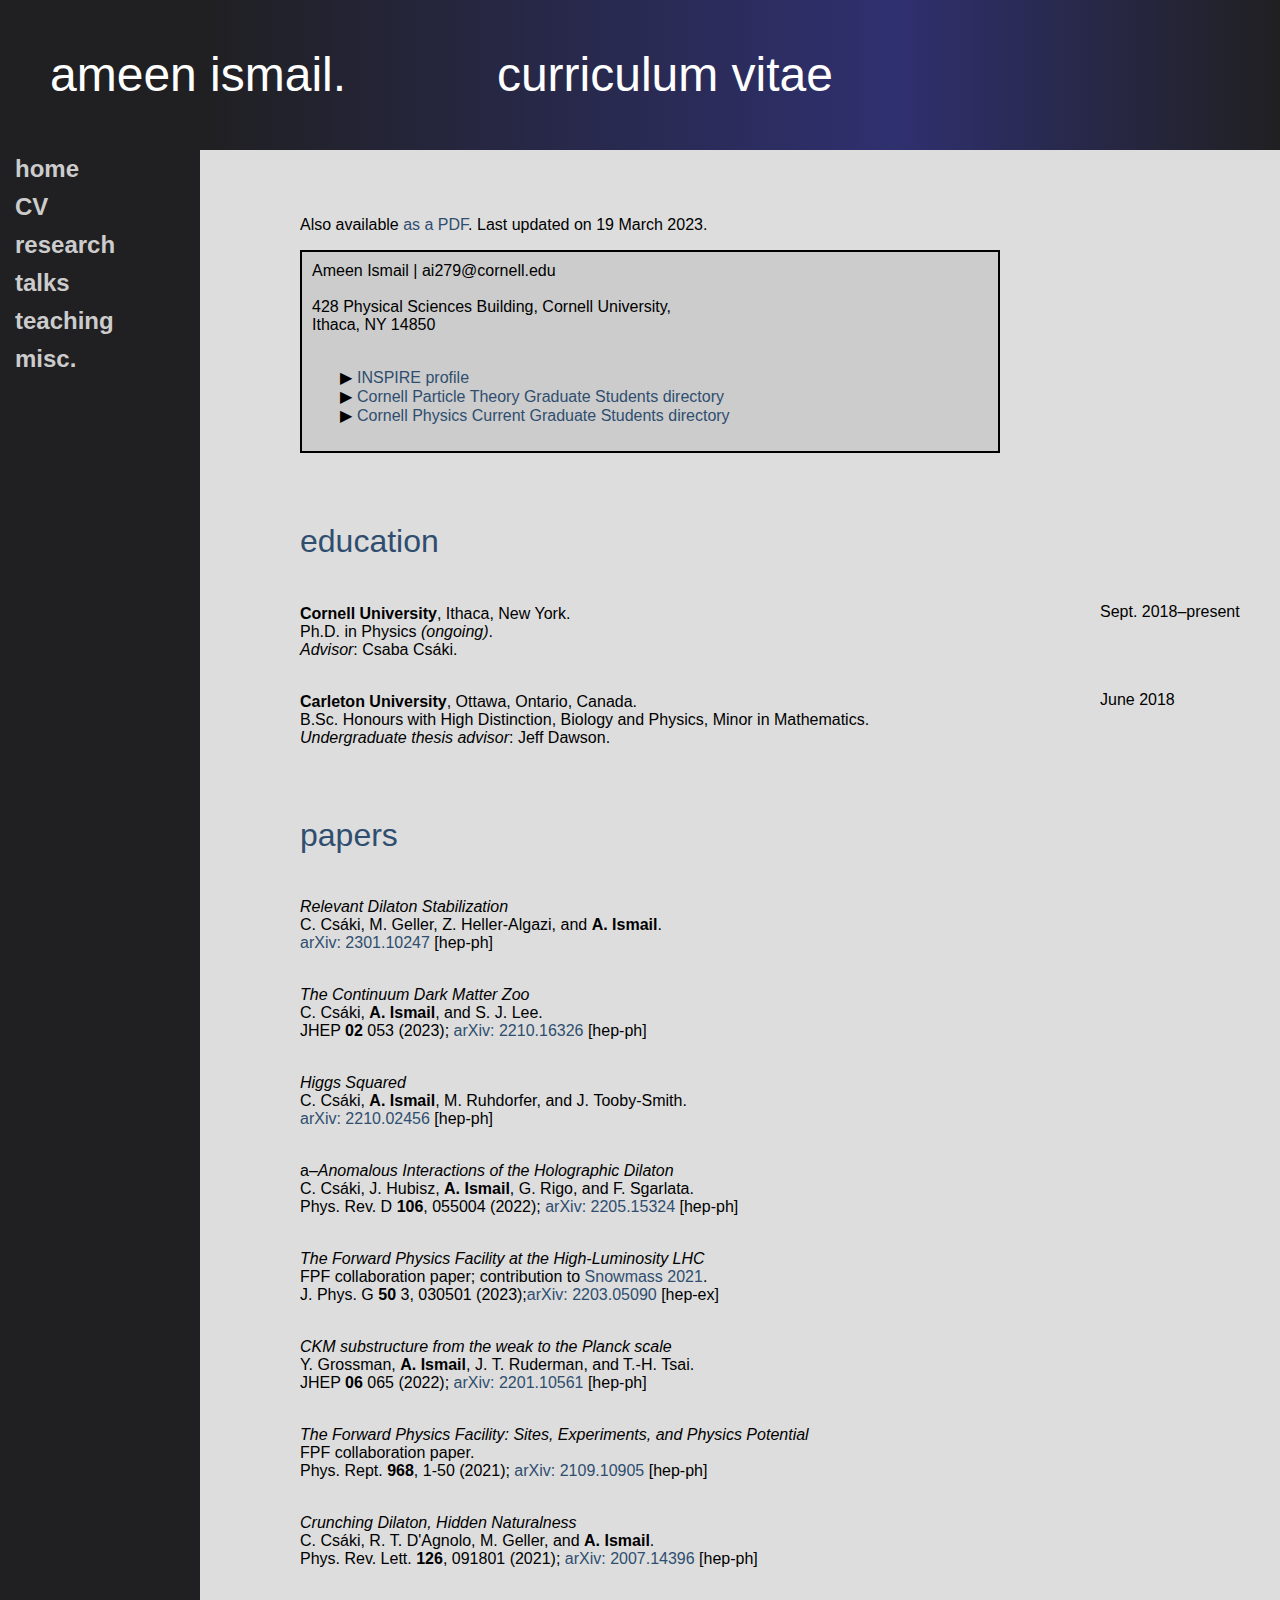
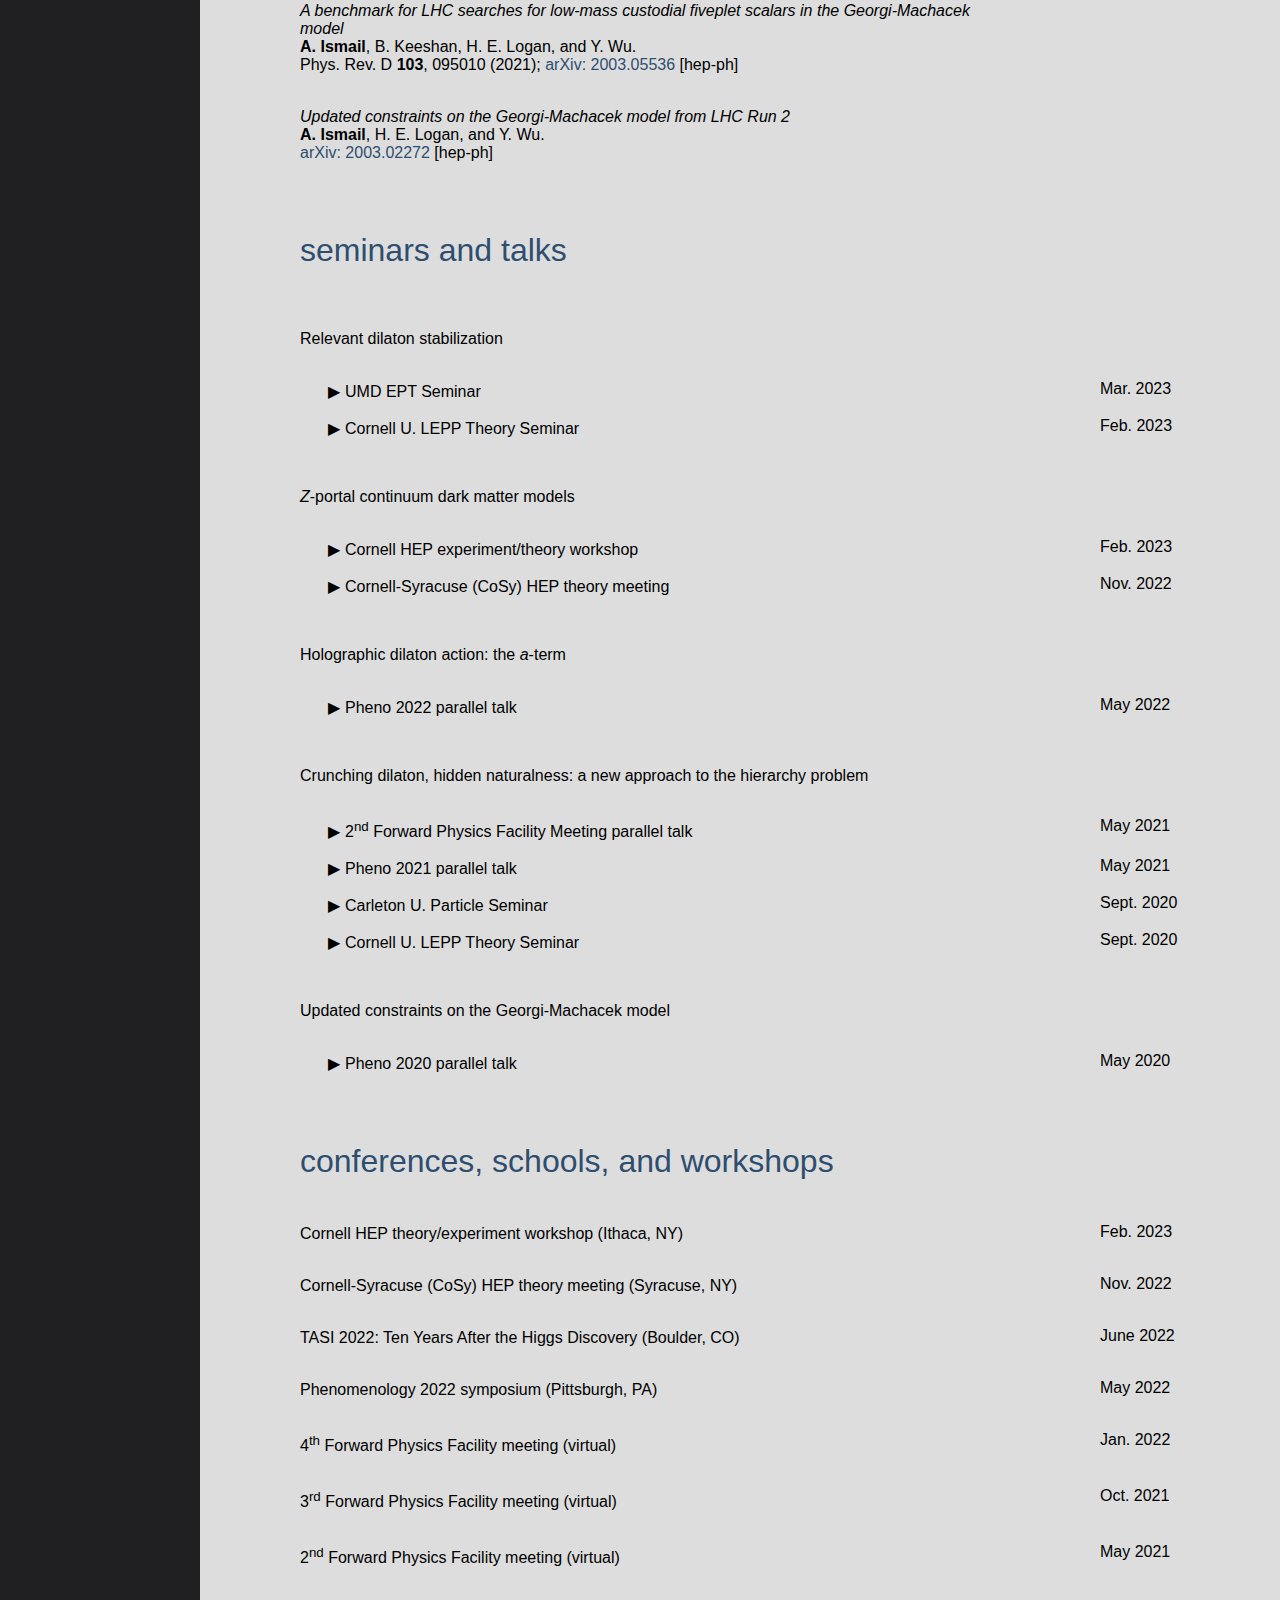
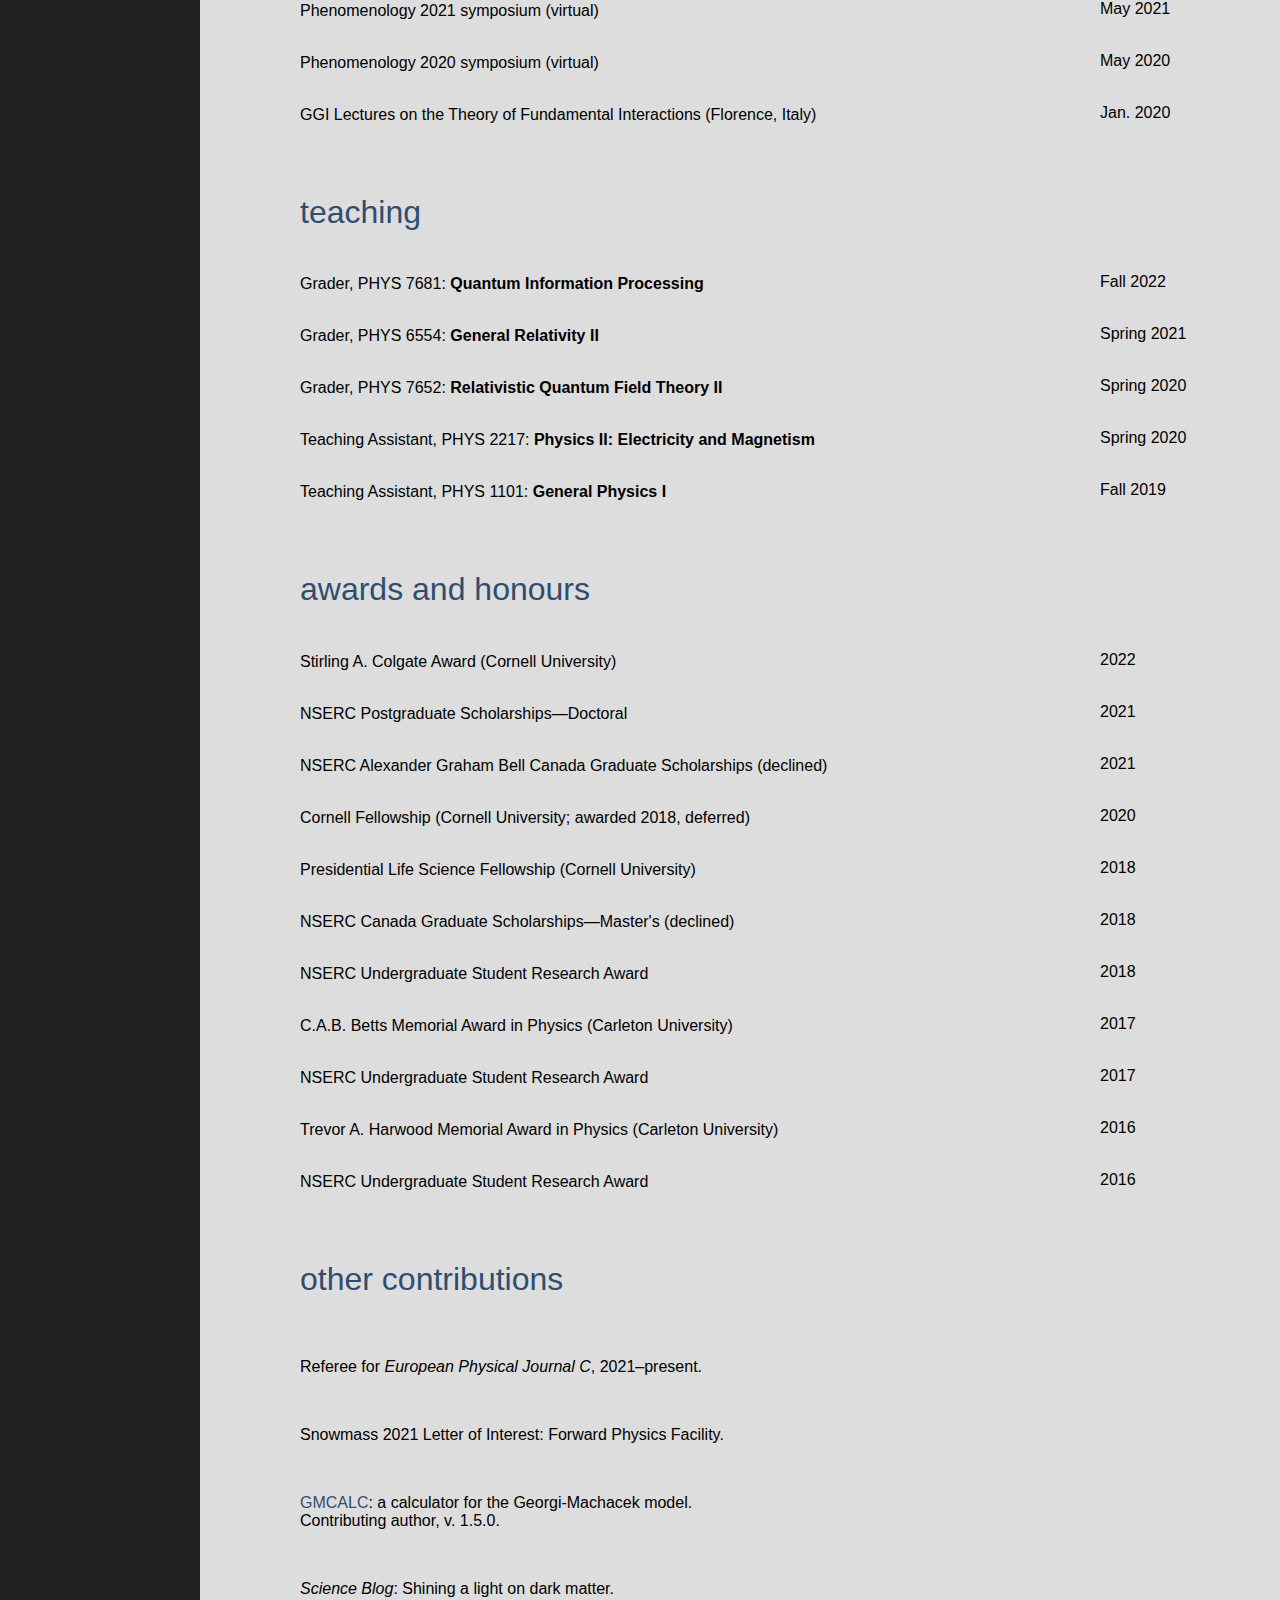
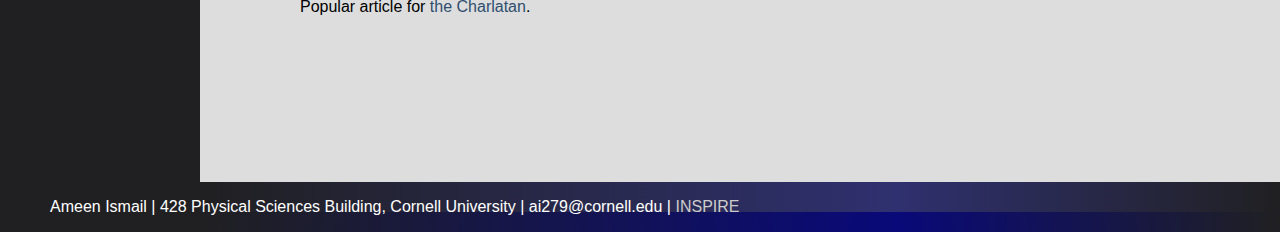
==== commit f4c1ea11: "Add files via upload" ====
--- a/CV.html
+++ b/CV.html
@@ -19,7 +19,7 @@
         </nav>
         <main>
         <div class="leftalign">
-            <p>Also available <a href="files/cv.pdf">as a PDF</a>. Last updated on 17 December 2022.</p>
+            <p>Also available <a href="files/cv.pdf">as a PDF</a>. Last updated on 19 March 2023.</p>
             <section id="contact">
                 <address>
                     Ameen Ismail | <script type="text/javascript">putAddress()</script><br><br>
@@ -54,9 +54,15 @@
                 <h2>papers</h2>
 
                 <p>
+                <br><i>Relevant Dilaton Stabilization</i></br>
+                C.&nbsp;Csáki, M.&nbsp;Geller, Z.&nbsp;Heller-Algazi, and <b>A.&nbsp;Ismail</b>.<br>
+                <a href="https://arxiv.org/abs/2301.10247">arXiv: 2301.10247</a> [hep-ph]
+                </p>
+
+                <p>
                 <br><i>The Continuum Dark Matter Zoo</i><br>
                 C.&nbsp;Csáki, <b>A.&nbsp;Ismail</b>, and S.&nbsp;J.&nbsp;Lee.<br>
-                <a href="https://arxiv.org/abs/2210.16326">arXiv: 2210.16326</a> [hep-ph]
+                JHEP <b>02</b> 053 (2023); <a href="https://arxiv.org/abs/2210.16326">arXiv: 2210.16326</a> [hep-ph]
                 </p>
 
                 <p>
@@ -74,7 +80,7 @@
                 <p>
                 <br><i>The Forward Physics Facility at the High-Luminosity LHC</i><br>
                 FPF collaboration paper; contribution to <a href="https://snowmass21.org/">Snowmass 2021</a>.<br>
-                <a href="https://arxiv.org/abs/2203.05090">arXiv: 2203.05090</a> [hep-ex]
+                J. Phys. G <b>50</b> 3, 030501 (2023);<a href="https://arxiv.org/abs/2203.05090">arXiv: 2203.05090</a> [hep-ex]
                 </p>
 
                 <p>
@@ -109,21 +115,24 @@
 
             </section>
             <section id='talks'>
-                <h2>conferences, schools, and seminars</h2>
+                <h2>seminars and talks</h2>
+
+                <br>
+                <p>
+                Relevant dilaton stabilization
+                <ul>
+                    <span class="date">Mar. 2023</span><br><li>UMD EPT Seminar</li>
+                    <span class="date">Feb. 2023</span><br><li>Cornell U. LEPP Theory Seminar</li>
+                </ul>
+                </p>
 
                 <br>
                 <p>
                 <i>Z</i>-portal continuum dark matter models
                 <ul>
+                    <span class="date">Feb. 2023</span><br><li>Cornell HEP experiment/theory workshop</li>
                     <span class="date">Nov. 2022</span><br><li>Cornell-Syracuse (CoSy) HEP theory meeting</li>
                 </ul>
-                </p>
-
-                <br>
-                <p>
-                <span class="date">June 2022</span><br>
-                Participant, TASI 2022: Ten Years After the Higgs Discovery,<br>
-                University of Colorado, Boulder, Colorado.
                 </p>
 
                 <br>
@@ -149,15 +158,62 @@
                 <p>
                 Updated constraints on the Georgi-Machacek model
                 <ul>
-                    <span class="date">Mar. 2020</span><br><li>Pheno 2020 parallel talk</li>
-                </ul>
-                </p>
-
-                <br>
+                    <span class="date">May 2020</span><br><li>Pheno 2020 parallel talk</li>
+                </ul>
+                </p>
+
+            </section>
+            <section id='conferences'>
+                <h2>conferences, schools, and workshops</h2>
+
+                <p>
+                <span class="date">Feb. 2023</span><br>
+                Cornell HEP theory/experiment workshop (Ithaca, NY)
+                </p>
+
+                <p>
+                <span class="date">Nov. 2022</span><br>
+                Cornell-Syracuse (CoSy) HEP theory meeting (Syracuse, NY)
+                </p>
+
+                <p>
+                <span class="date">June 2022</span><br>
+                TASI 2022: Ten Years After the Higgs Discovery (Boulder, CO)
+                </p>
+
+                <p>
+                <span class="date">May 2022</span><br>
+                Phenomenology 2022 symposium (Pittsburgh, PA)
+                </p>
+
+                <p>
+                <span class="date">Jan. 2022</span><br>
+                4<sup>th</sup> Forward Physics Facility meeting (virtual)
+                </p>
+
+                <p>
+                <span class="date">Oct. 2021</span><br>
+                3<sup>rd</sup> Forward Physics Facility meeting (virtual)
+                </p>
+
+                <p>
+                <span class="date">May 2021</span><br>
+                2<sup>nd</sup> Forward Physics Facility meeting (virtual)
+                </p>
+
+                <p>
+                <span class="date">May 2021</span><br>
+                Phenomenology 2021 symposium (virtual)
+                </p>
+
+                <p>
+                <span class="date">May 2020</span><br>
+                Phenomenology 2020 symposium (virtual)
+                </p>
+
                 <p>
                 <span class="date">Jan. 2020</span><br>
-                Participant, Lectures on the Theory of Fundamental Interactions,<br>
-                Galileo Galilei Institute, Florence, Italy.
+                GGI Lectures on the Theory of Fundamental Interactions (Florence, Italy)
                 </p>
 
             </section>
@@ -248,7 +304,7 @@
                 </p>
 
             </section>
-            <section id='positions'>
+            <!--<section id='positions'>
                 <h2>research positions</h2>
 
                 <p>
@@ -275,7 +331,7 @@
                 Undergraduate researcher. Supervisor: Kevin Graham.
                 </p>
 
-            </section>
+            </section>-->
             <section id='other'>
                 <h2>other contributions</h2>
                 <br>
@@ -290,16 +346,6 @@
                 <p>
                 <a href="https://people.physics.carleton.ca/~logan/gmcalc/index.html">GMCALC</a>: a calculator for the Georgi-Machacek model.<br>
                 Contributing author, v. 1.5.0.
-                </p>
-                <br>
-                <p>
-                3D kinematic analysis of stationary flight in <i>Locusta migratoria</i>.<br>
-                Undergraduate thesis.
-                </p>
-                <br>
-                <p>
-                SPE calibration and other studies of the muon veto PMTs in DEAP-3600.<br>
-                Internal report for the DEAP-3600 collaboration.
                 </p>
                 <br>
                 <p>
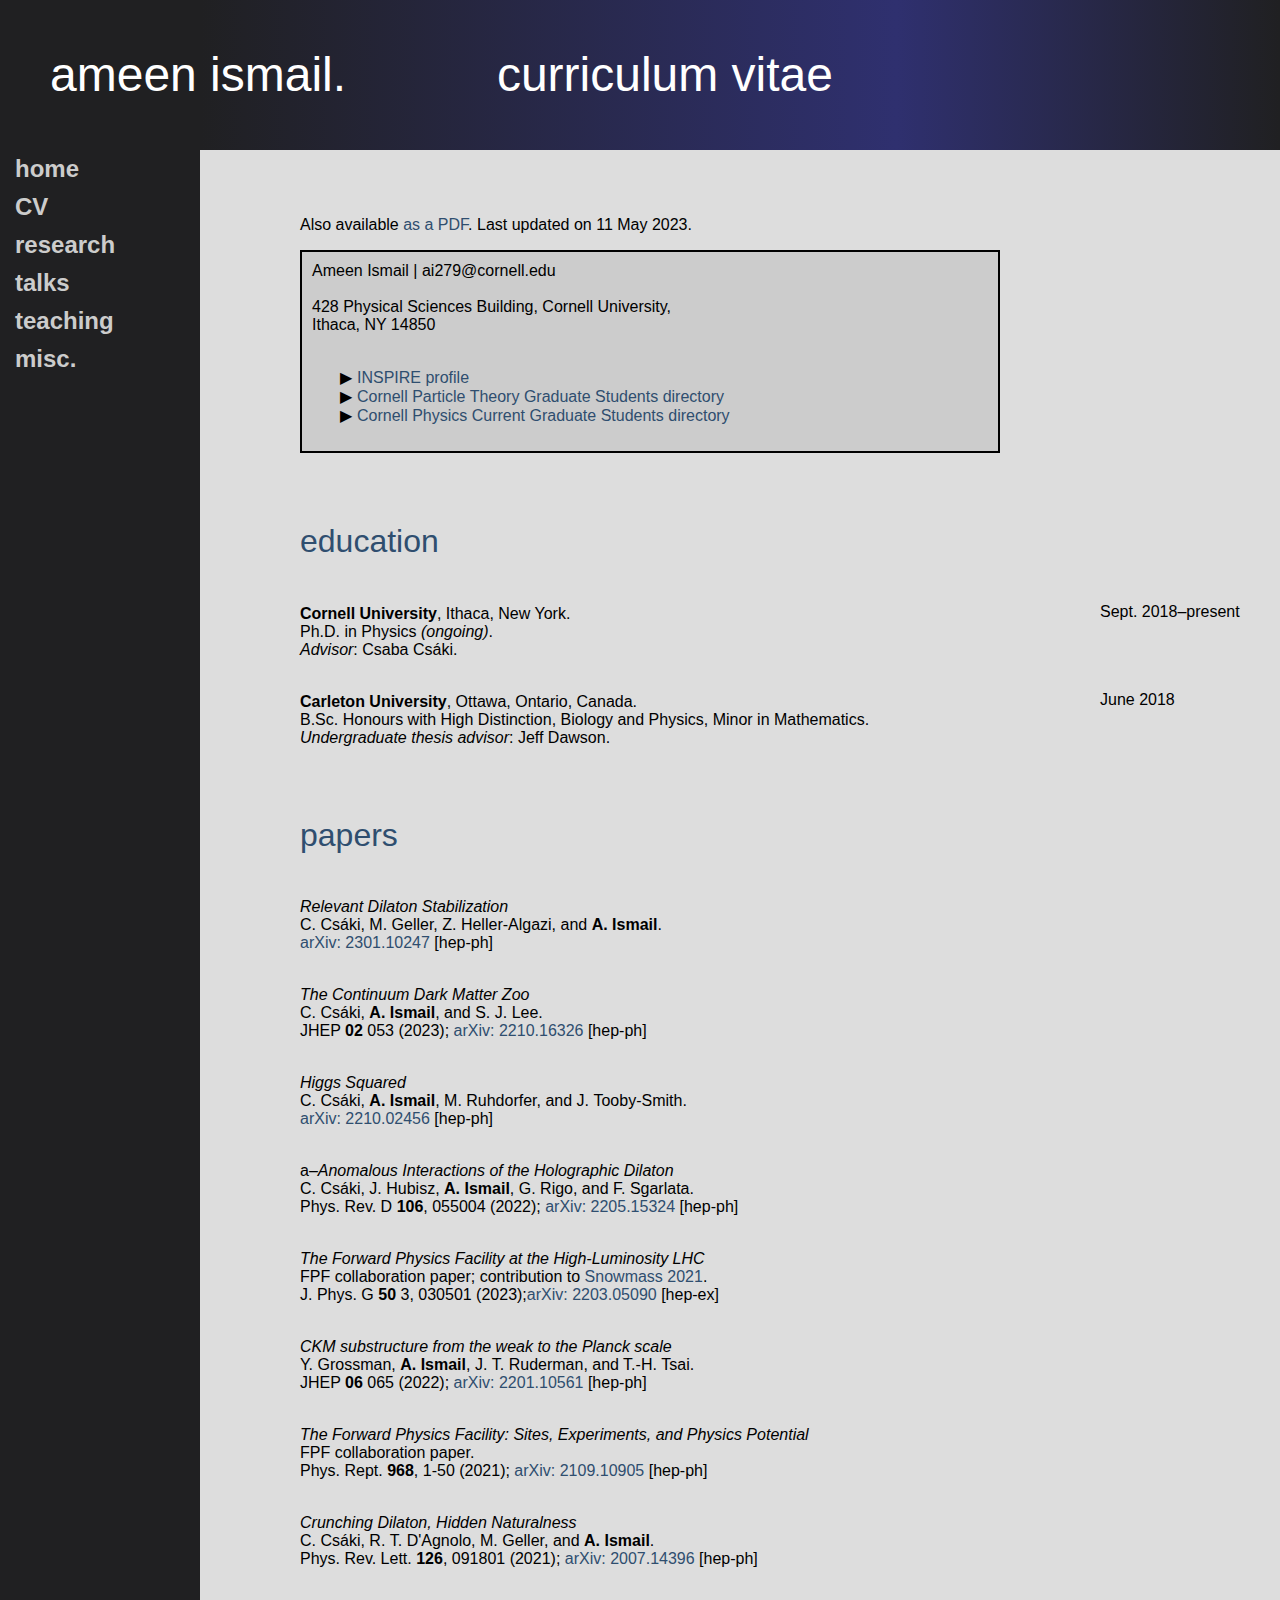
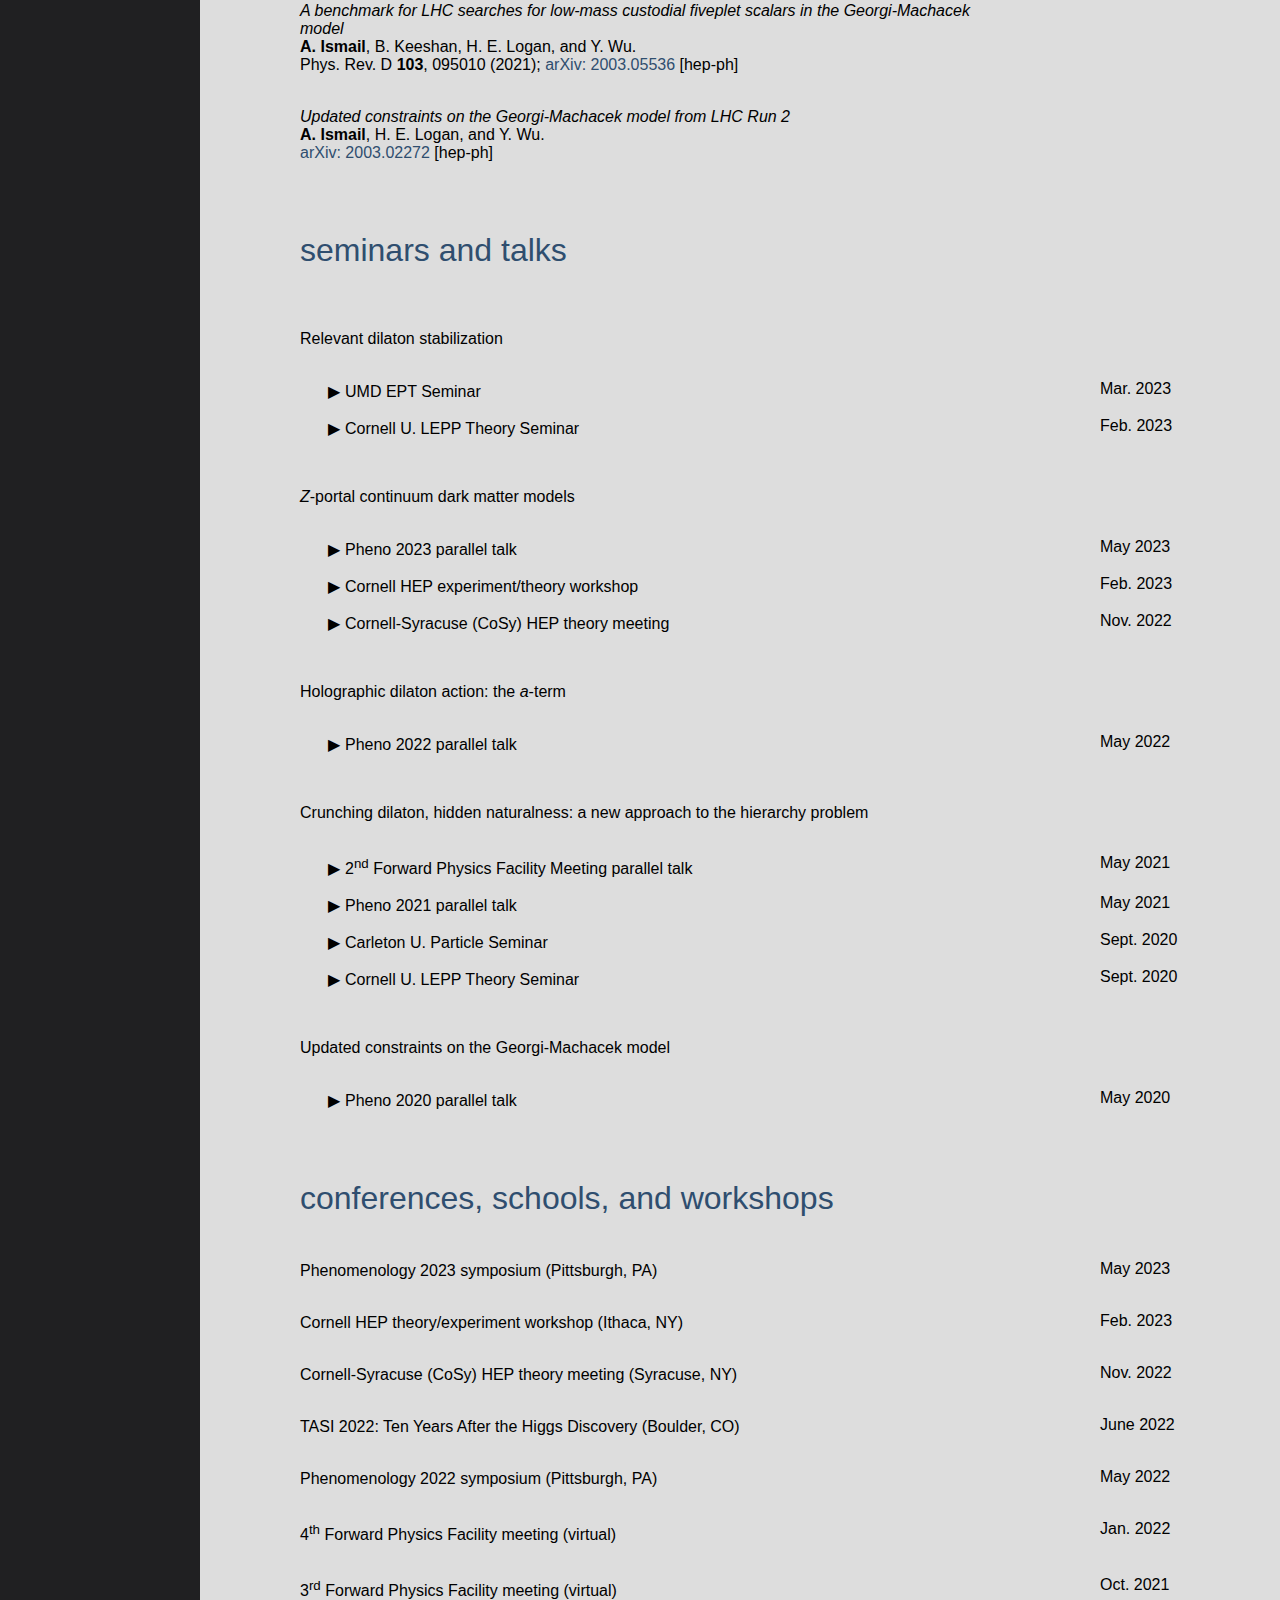
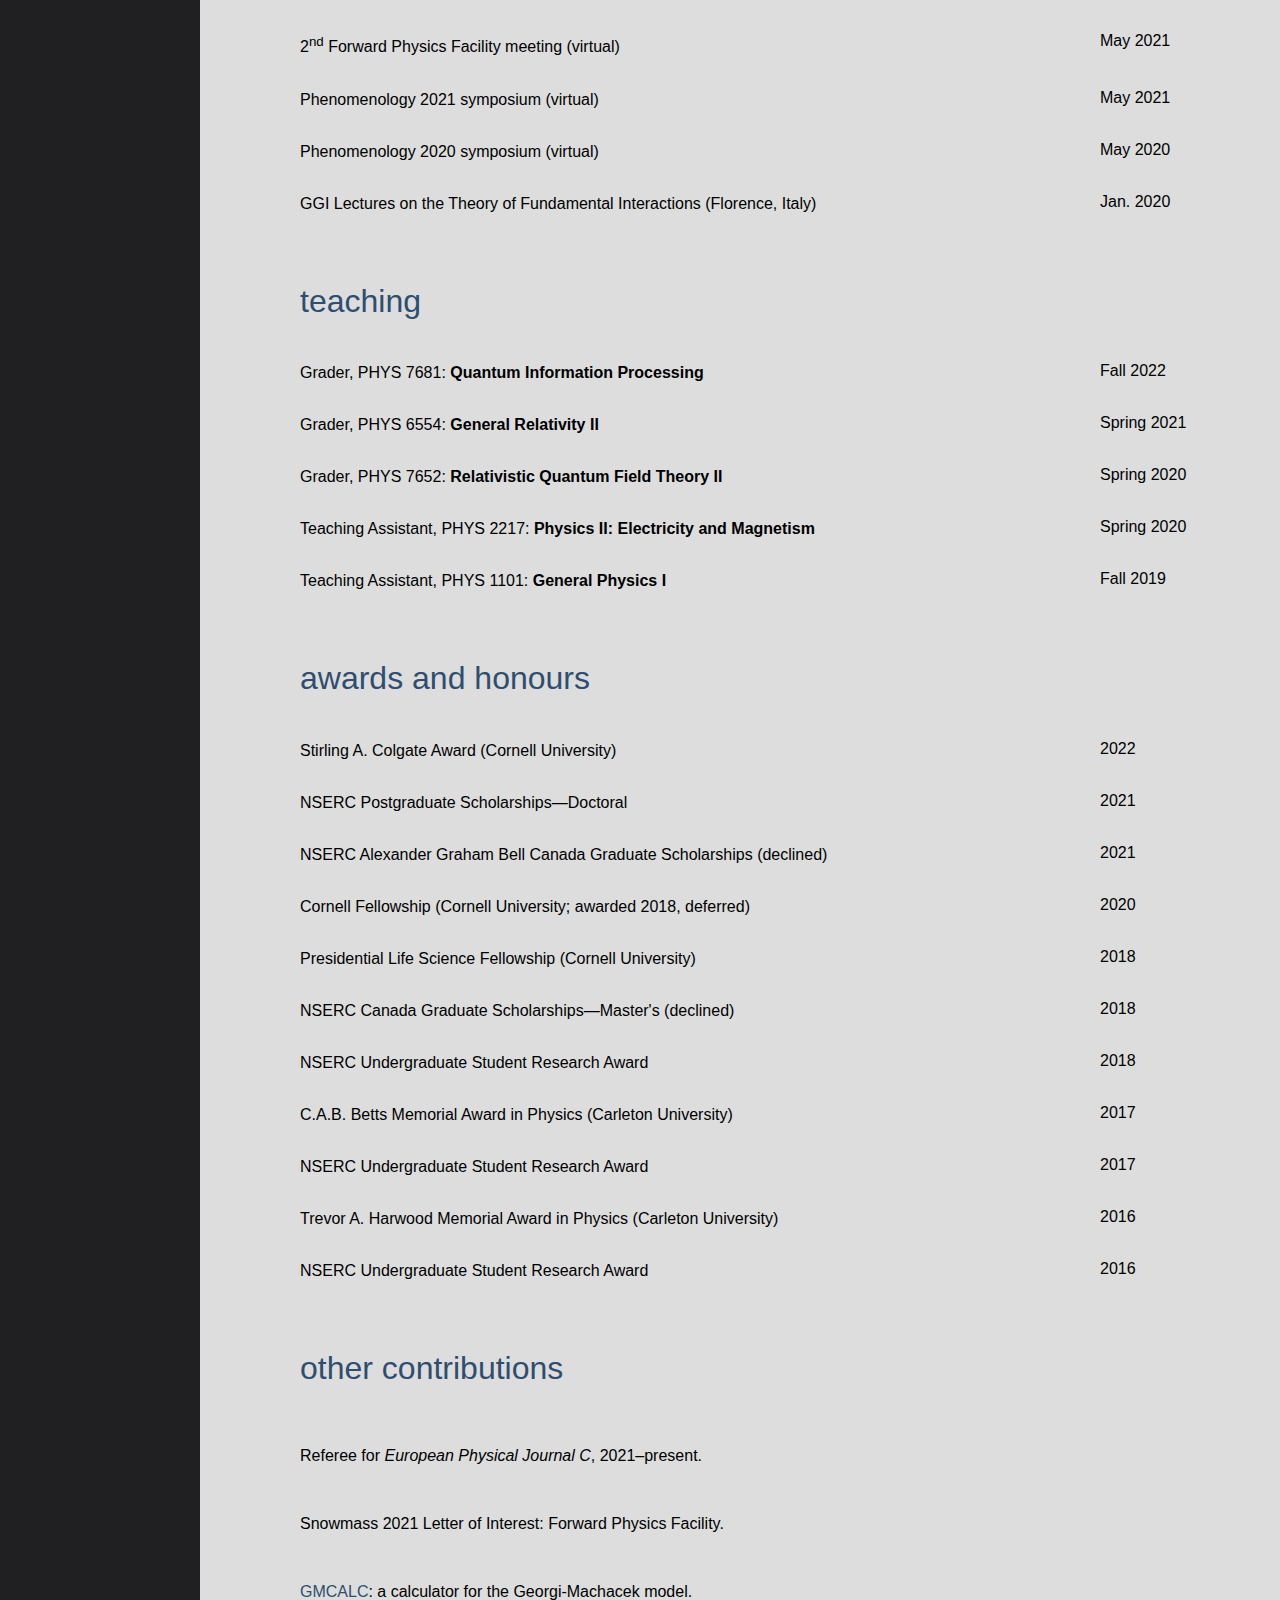
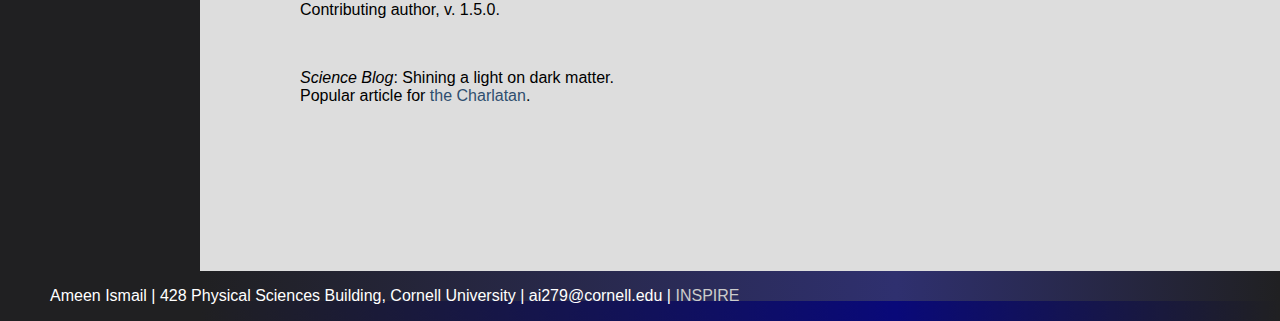
==== commit 4eeaa169: "Add files via upload" ====
--- a/CV.html
+++ b/CV.html
@@ -19,7 +19,7 @@
         </nav>
         <main>
         <div class="leftalign">
-            <p>Also available <a href="files/cv.pdf">as a PDF</a>. Last updated on 19 March 2023.</p>
+            <p>Also available <a href="files/cv.pdf">as a PDF</a>. Last updated on 11 May 2023.</p>
             <section id="contact">
                 <address>
                     Ameen Ismail | <script type="text/javascript">putAddress()</script><br><br>
@@ -130,6 +130,7 @@
                 <p>
                 <i>Z</i>-portal continuum dark matter models
                 <ul>
+                    <span class="date">May 2023</span><br><li>Pheno 2023 parallel talk</li>
                     <span class="date">Feb. 2023</span><br><li>Cornell HEP experiment/theory workshop</li>
                     <span class="date">Nov. 2022</span><br><li>Cornell-Syracuse (CoSy) HEP theory meeting</li>
                 </ul>
@@ -165,6 +166,11 @@
             </section>
             <section id='conferences'>
                 <h2>conferences, schools, and workshops</h2>
+
+                <p>
+                <span class="date">May 2023</span><br>
+                Phenomenology 2023 symposium (Pittsburgh, PA)
+                </p>
 
                 <p>
                 <span class="date">Feb. 2023</span><br>
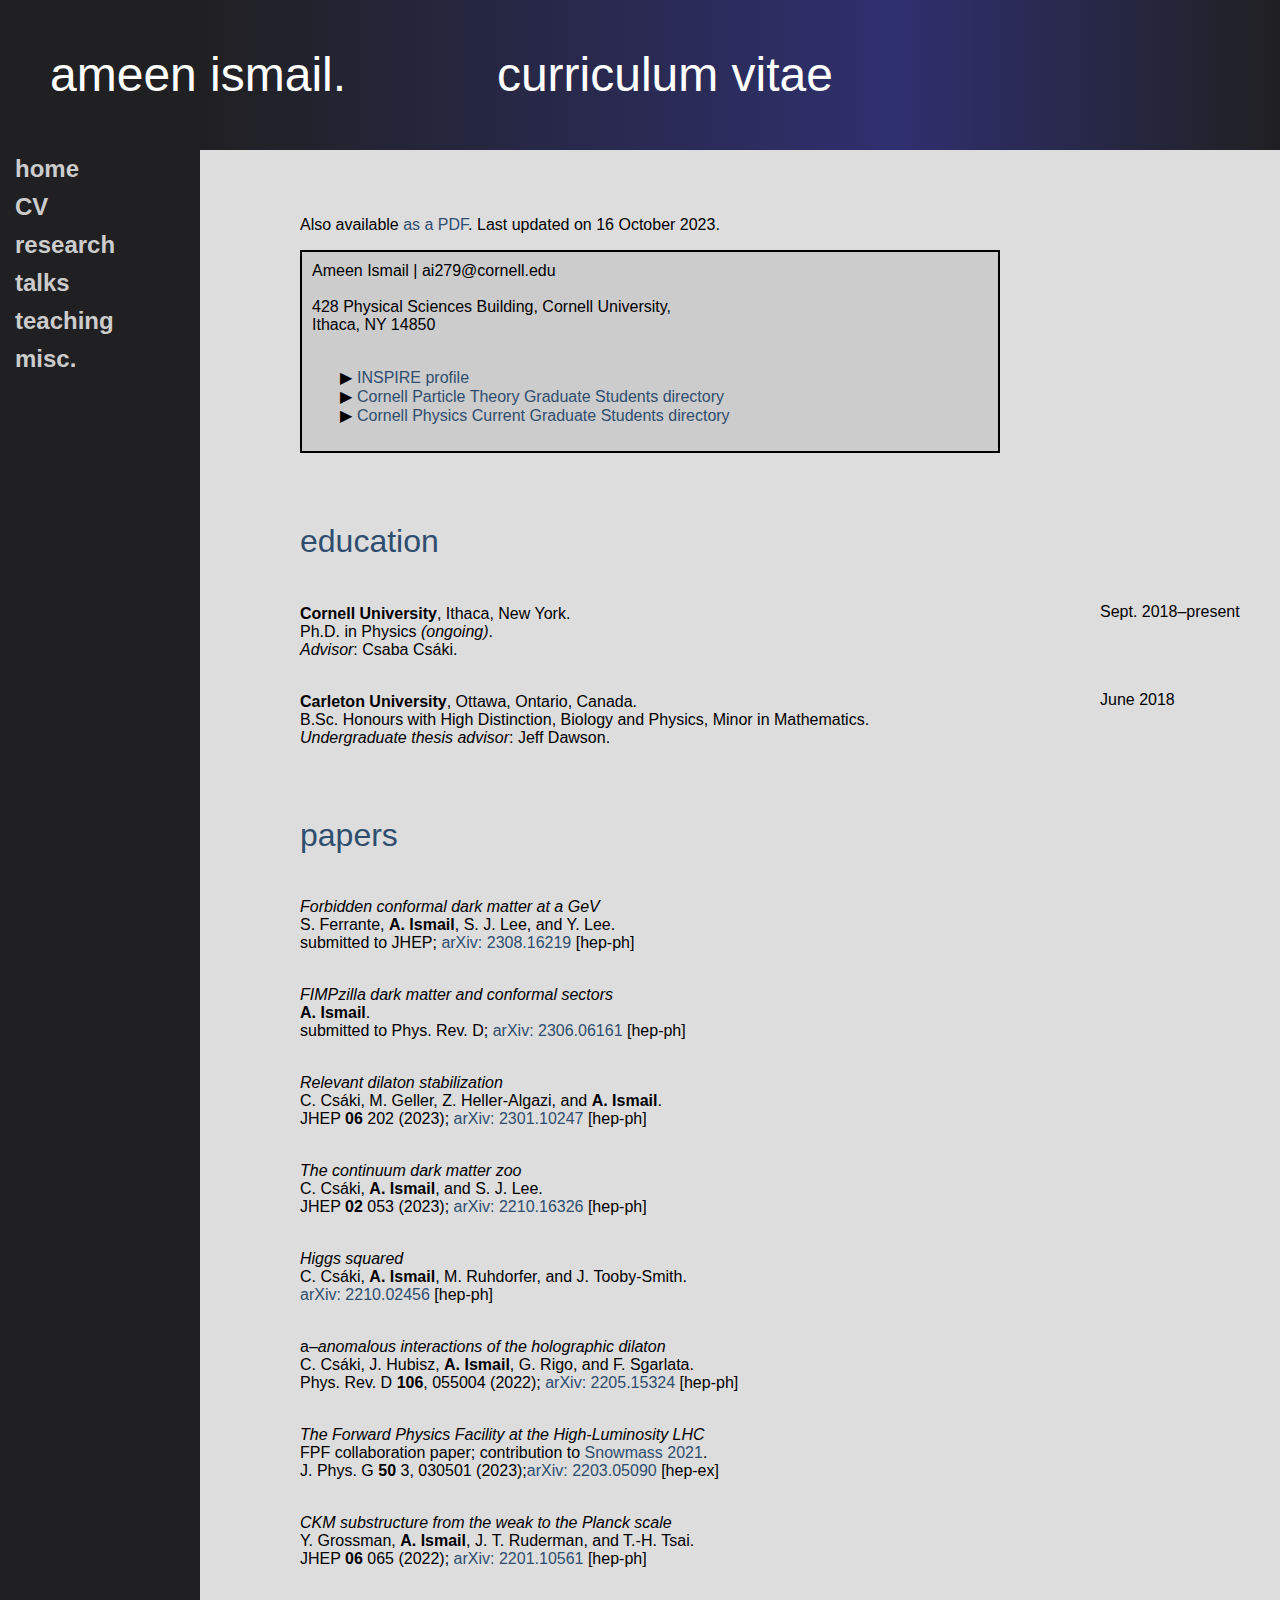
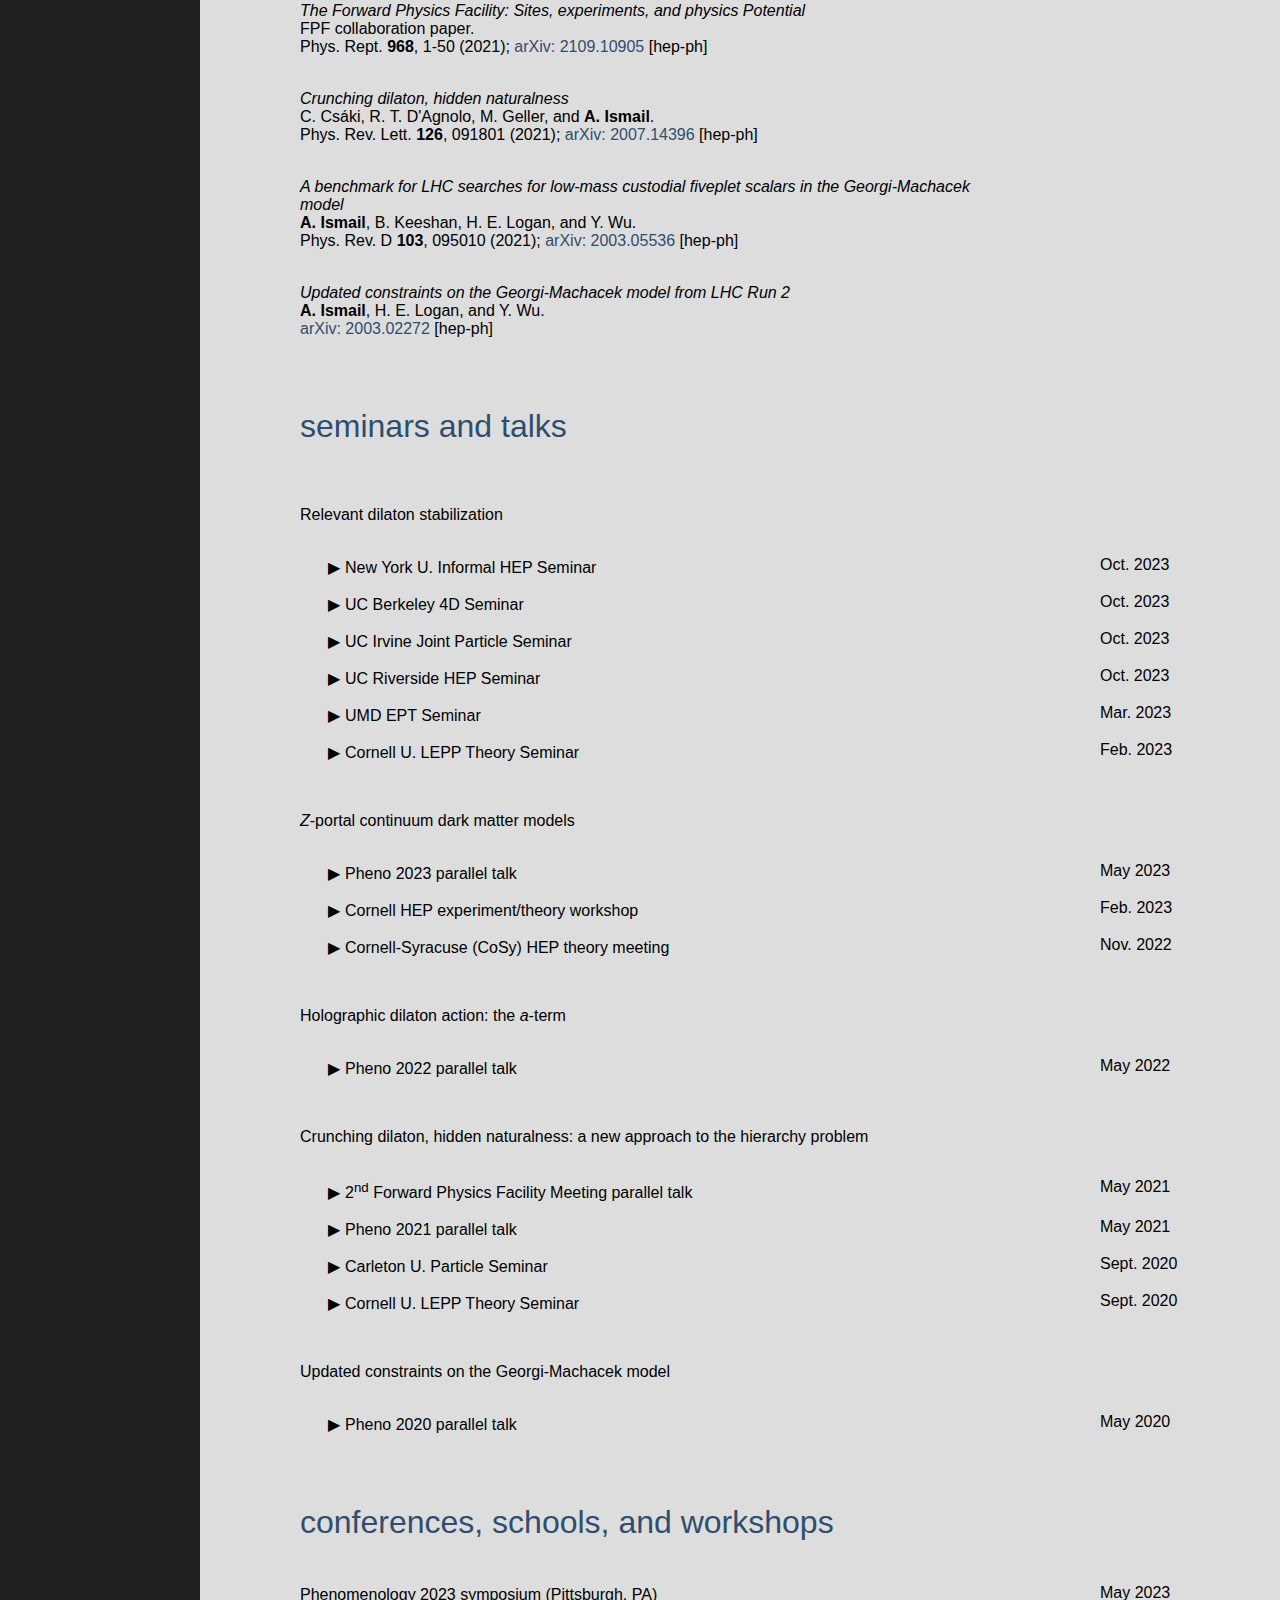
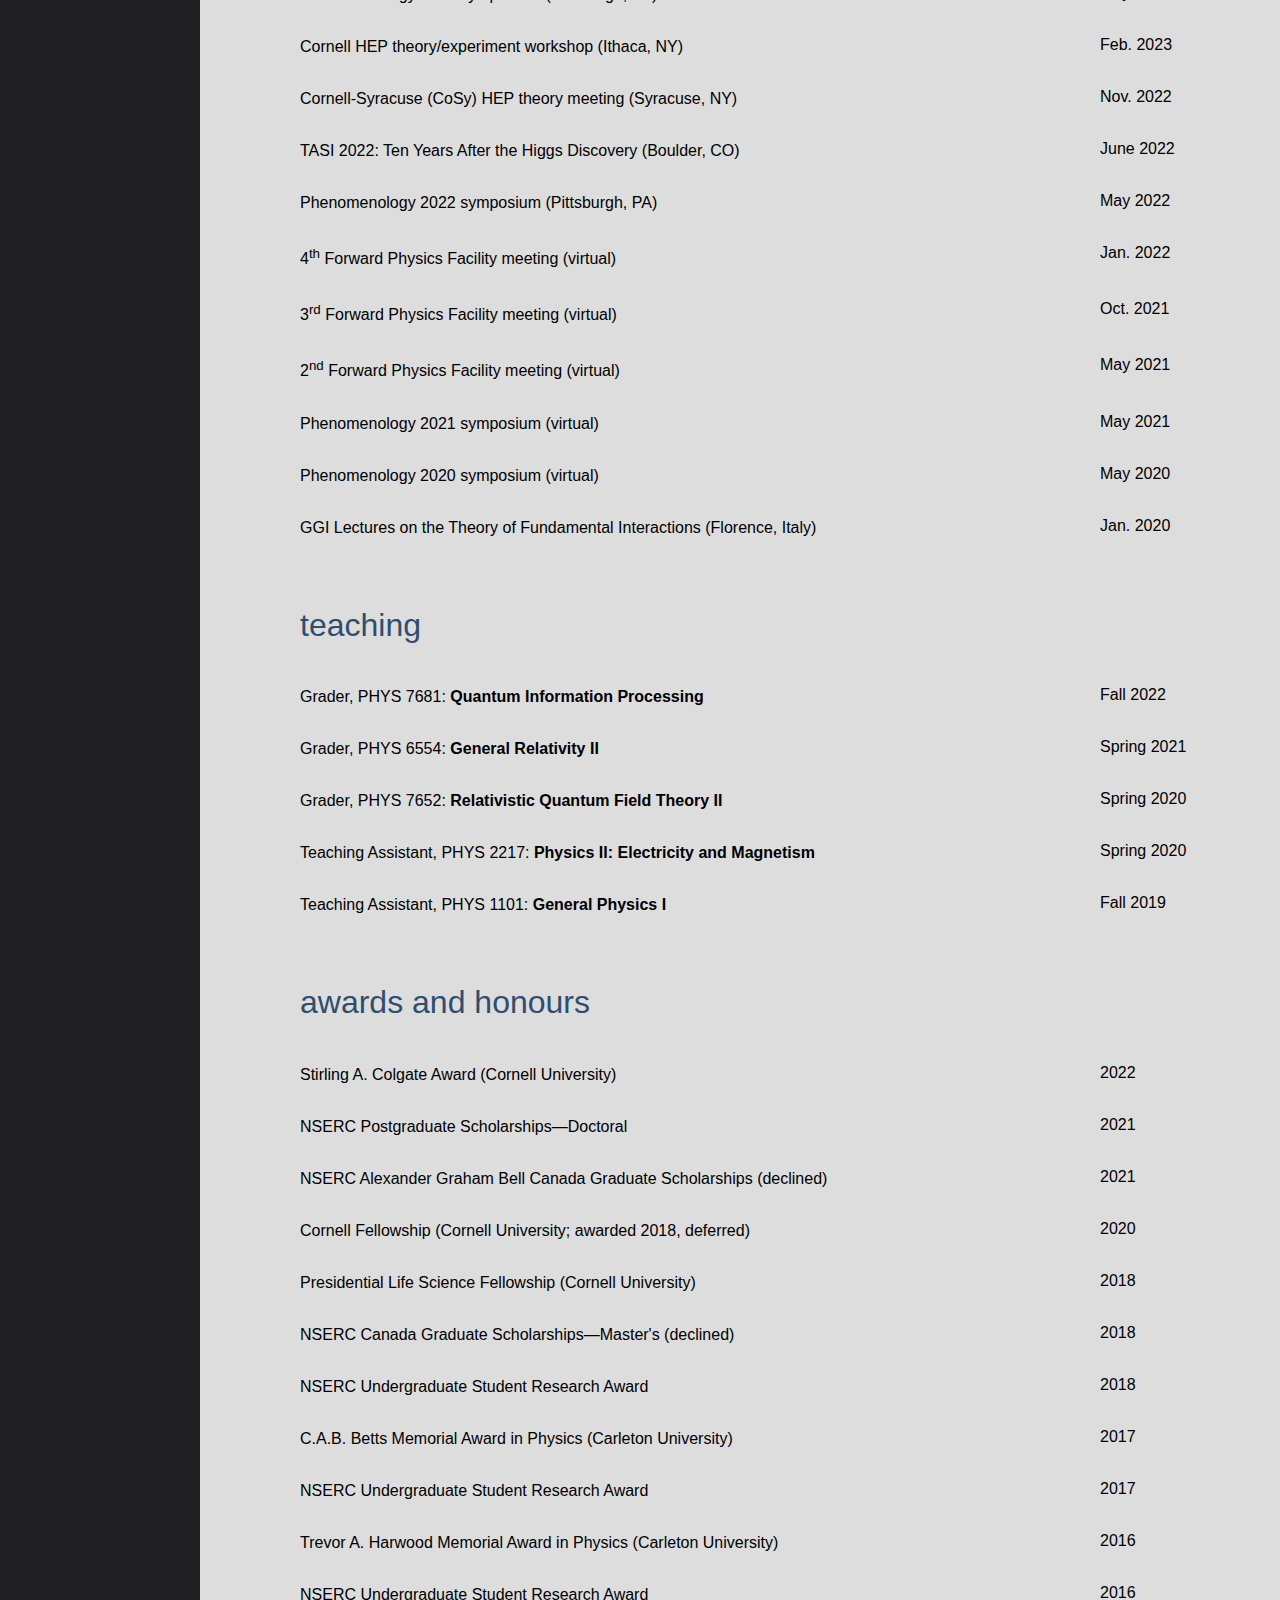
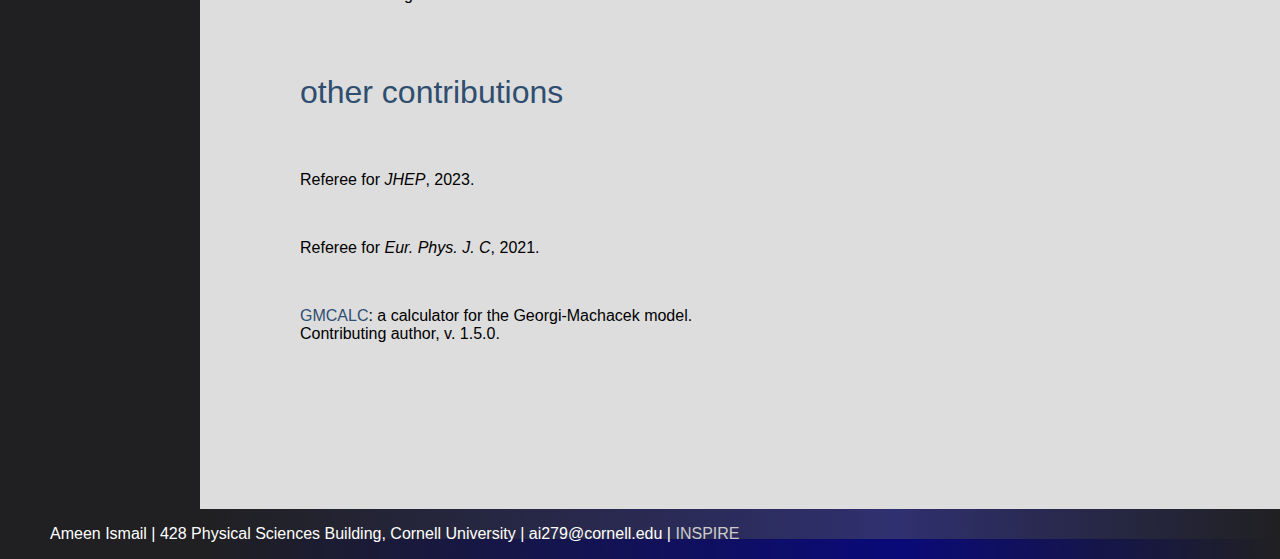
==== commit 8b855ac7: "Add files via upload" ====
--- a/CV.html
+++ b/CV.html
@@ -19,7 +19,7 @@
         </nav>
         <main>
         <div class="leftalign">
-            <p>Also available <a href="files/cv.pdf">as a PDF</a>. Last updated on 11 May 2023.</p>
+            <p>Also available <a href="files/cv.pdf">as a PDF</a>. Last updated on 16 October 2023.</p>
             <section id="contact">
                 <address>
                     Ameen Ismail | <script type="text/javascript">putAddress()</script><br><br>
@@ -54,25 +54,37 @@
                 <h2>papers</h2>
 
                 <p>
-                <br><i>Relevant Dilaton Stabilization</i></br>
+                <br><i>Forbidden conformal dark matter at a GeV</i><br>
+                S.&nbsp;Ferrante, <b>A.&nbsp;Ismail</b>, S.&nbsp;J.&nbsp;Lee, and Y.&nbsp;Lee.<br>
+                submitted to JHEP; <a href="https:arxiv.org/abs/2308.16219">arXiv: 2308.16219</a> [hep-ph]
+                </p>
+
+                <p>
+                <br><i>FIMPzilla dark matter and conformal sectors</i><br>
+                <b>A.&nbsp;Ismail</b>.<br>
+                submitted to Phys. Rev. D; <a href="https:arxiv.org/abs/2306.06161">arXiv: 2306.06161</a> [hep-ph]
+                </p>
+
+                <p>
+                <br><i>Relevant dilaton stabilization</i><br>
                 C.&nbsp;Csáki, M.&nbsp;Geller, Z.&nbsp;Heller-Algazi, and <b>A.&nbsp;Ismail</b>.<br>
-                <a href="https://arxiv.org/abs/2301.10247">arXiv: 2301.10247</a> [hep-ph]
-                </p>
-
-                <p>
-                <br><i>The Continuum Dark Matter Zoo</i><br>
+                JHEP <b>06</b> 202 (2023); <a href="https://arxiv.org/abs/2301.10247">arXiv: 2301.10247</a> [hep-ph]
+                </p>
+
+                <p>
+                <br><i>The continuum dark matter zoo</i><br>
                 C.&nbsp;Csáki, <b>A.&nbsp;Ismail</b>, and S.&nbsp;J.&nbsp;Lee.<br>
                 JHEP <b>02</b> 053 (2023); <a href="https://arxiv.org/abs/2210.16326">arXiv: 2210.16326</a> [hep-ph]
                 </p>
 
                 <p>
-                <br><i>Higgs Squared</i><br>
+                <br><i>Higgs squared</i><br>
                 C.&nbsp;Csáki, <b>A.&nbsp;Ismail</b>, M.&nbsp;Ruhdorfer, and J.&nbsp;Tooby-Smith.<br>
                 <a href="https://arxiv.org/abs/2210.02456">arXiv: 2210.02456</a> [hep-ph]
                 </p>
 
                 <p>
-                <br>a&ndash;<i>Anomalous Interactions of the Holographic Dilaton</i><br>
+                <br>a&ndash;<i>anomalous interactions of the holographic dilaton</i><br>
                 C.&nbsp;Csáki, J.&nbsp;Hubisz, <b>A.&nbsp;Ismail</b>, G.&nbsp;Rigo, and F.&nbsp;Sgarlata.<br>
                 Phys. Rev. D <b>106</b>, 055004 (2022); <a href="https://arxiv.org/abs/2205.15324">arXiv: 2205.15324</a> [hep-ph]
                 </p>
@@ -90,13 +102,13 @@
                 </p>
 
                 <p>
-                <br><i>The Forward Physics Facility: Sites, Experiments, and Physics Potential</i><br>
+                <br><i>The Forward Physics Facility: Sites, experiments, and physics Potential</i><br>
                 FPF collaboration paper.<br>
                 Phys. Rept. <b>968</b>, 1-50 (2021); <a href="https://arxiv.org/abs/2109.10905">arXiv: 2109.10905</a> [hep-ph]
                 </p>
 
                 <p>
-                <br><i>Crunching Dilaton, Hidden Naturalness</i><br>
+                <br><i>Crunching dilaton, hidden naturalness</i><br>
                 C.&nbsp;Csáki, R.&nbsp;T.&nbsp;D'Agnolo, M.&nbsp;Geller, and <b>A.&nbsp;Ismail</b>.<br>
                 Phys. Rev. Lett. <b>126</b>, 091801 (2021); <a href="https://arxiv.org/abs/2007.14396">arXiv: 2007.14396</a> [hep-ph]
                 </p>
@@ -121,6 +133,10 @@
                 <p>
                 Relevant dilaton stabilization
                 <ul>
+                    <span class="date">Oct. 2023</span><br><li>New York U. Informal HEP Seminar</li>
+                    <span class="date">Oct. 2023</span><br><li>UC Berkeley 4D Seminar</li>
+                    <span class="date">Oct. 2023</span><br><li>UC Irvine Joint Particle Seminar</li>
+                    <span class="date">Oct. 2023</span><br><li>UC Riverside HEP Seminar</li>
                     <span class="date">Mar. 2023</span><br><li>UMD EPT Seminar</li>
                     <span class="date">Feb. 2023</span><br><li>Cornell U. LEPP Theory Seminar</li>
                 </ul>
@@ -342,21 +358,16 @@
                 <h2>other contributions</h2>
                 <br>
                 <p>
-                Referee for <i>European Physical Journal C</i>, 2021&ndash;present.
-                </p>
-                <br>
-                <p>
-                Snowmass 2021 Letter of Interest: Forward Physics Facility.
+                Referee for <i>JHEP</i>, 2023.
+                </p>
+                <br>
+                <p>
+                Referee for <i>Eur. Phys. J. C</i>, 2021.
                 </p>
                 <br>
                 <p>
                 <a href="https://people.physics.carleton.ca/~logan/gmcalc/index.html">GMCALC</a>: a calculator for the Georgi-Machacek model.<br>
                 Contributing author, v. 1.5.0.
-                </p>
-                <br>
-                <p>
-                <i>Science Blog</i>: Shining a light on dark matter.<br>
-                Popular article for <a href="https://charlatan.ca/">the Charlatan</a>.
                 </p>
             </section>
         </div>
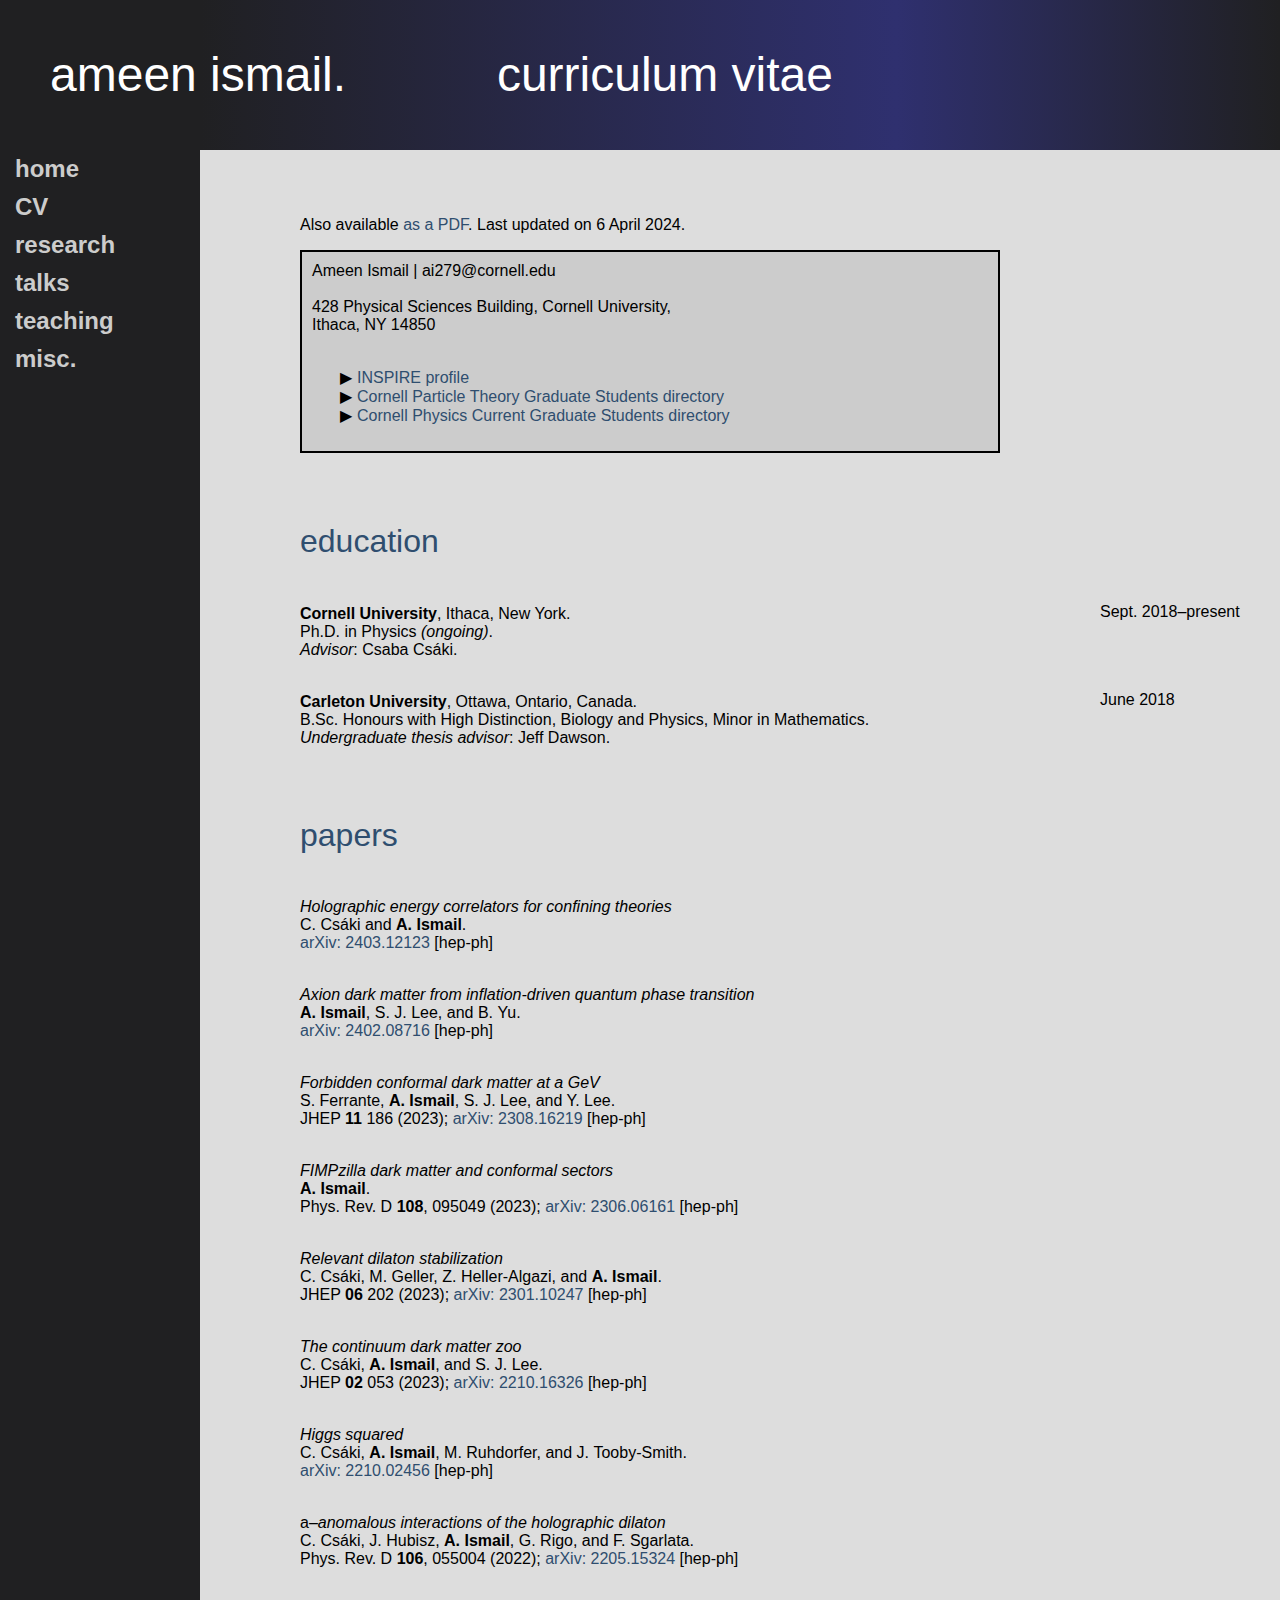
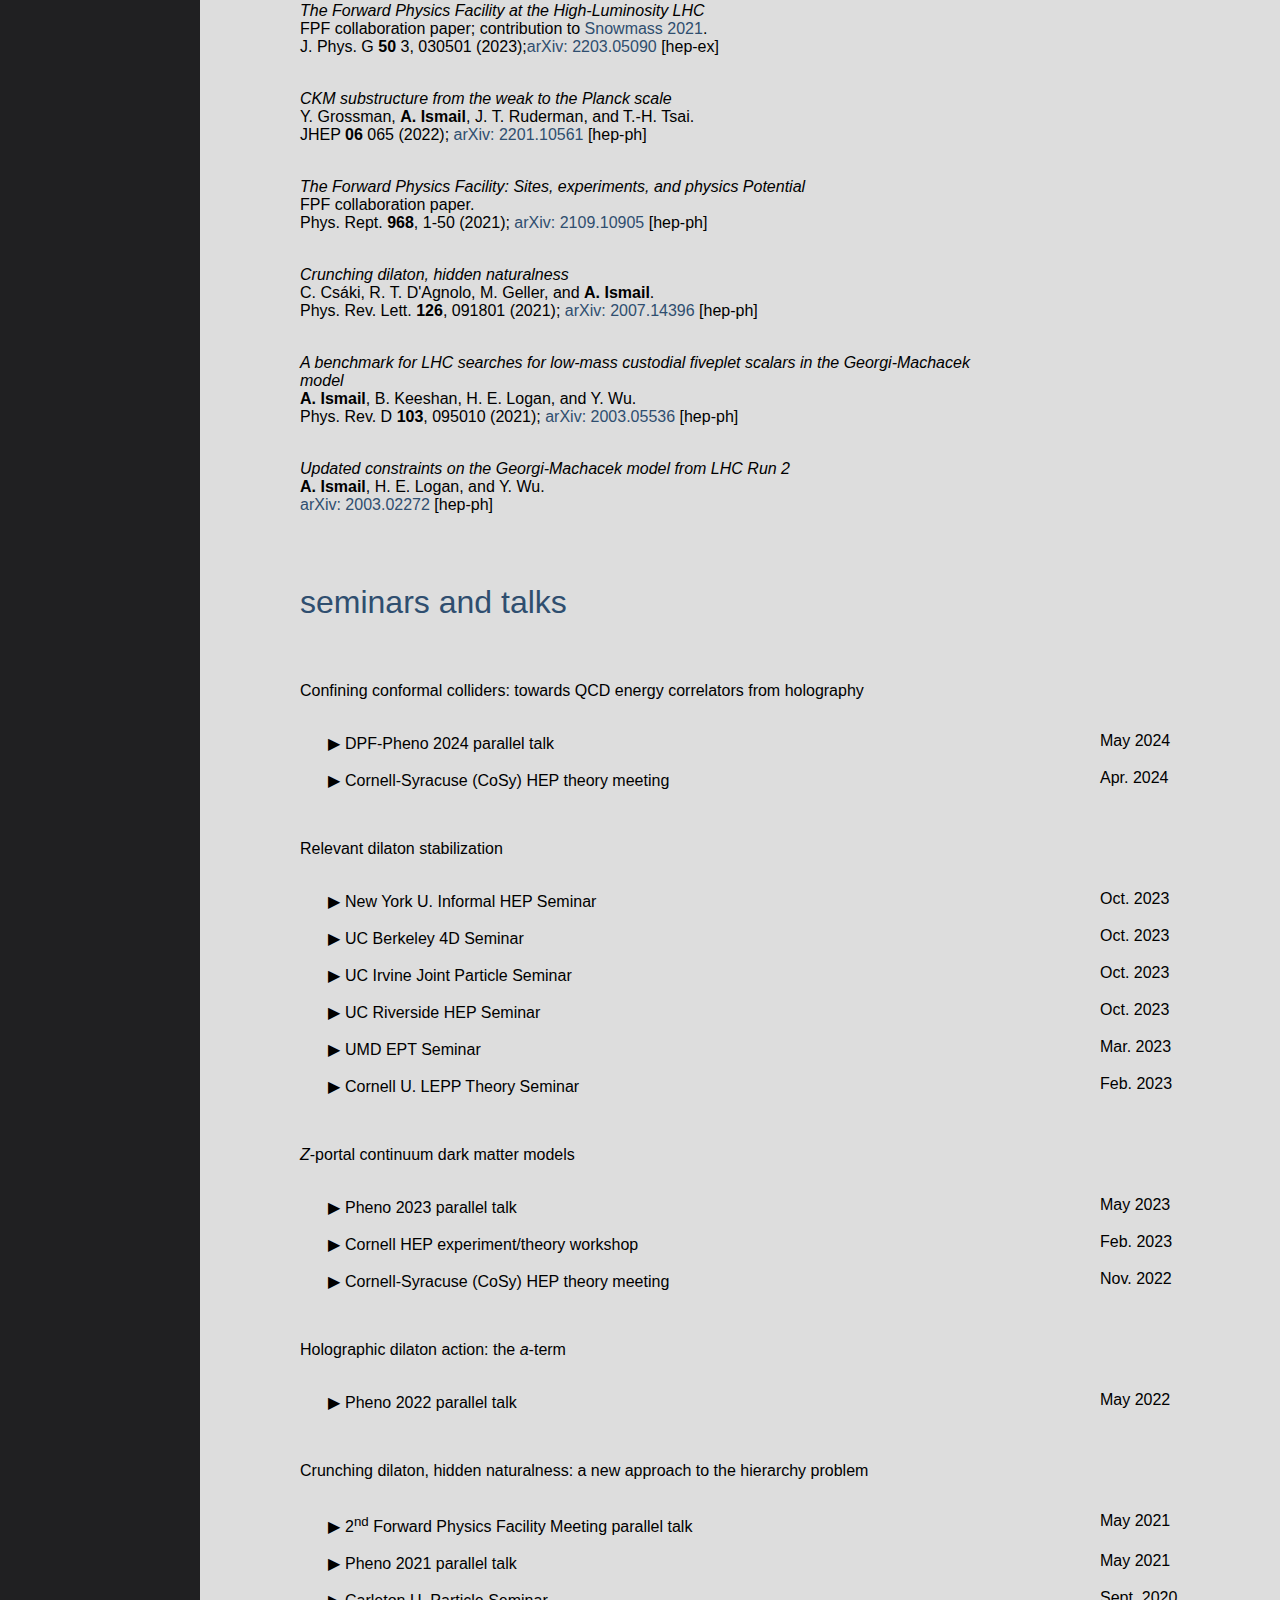
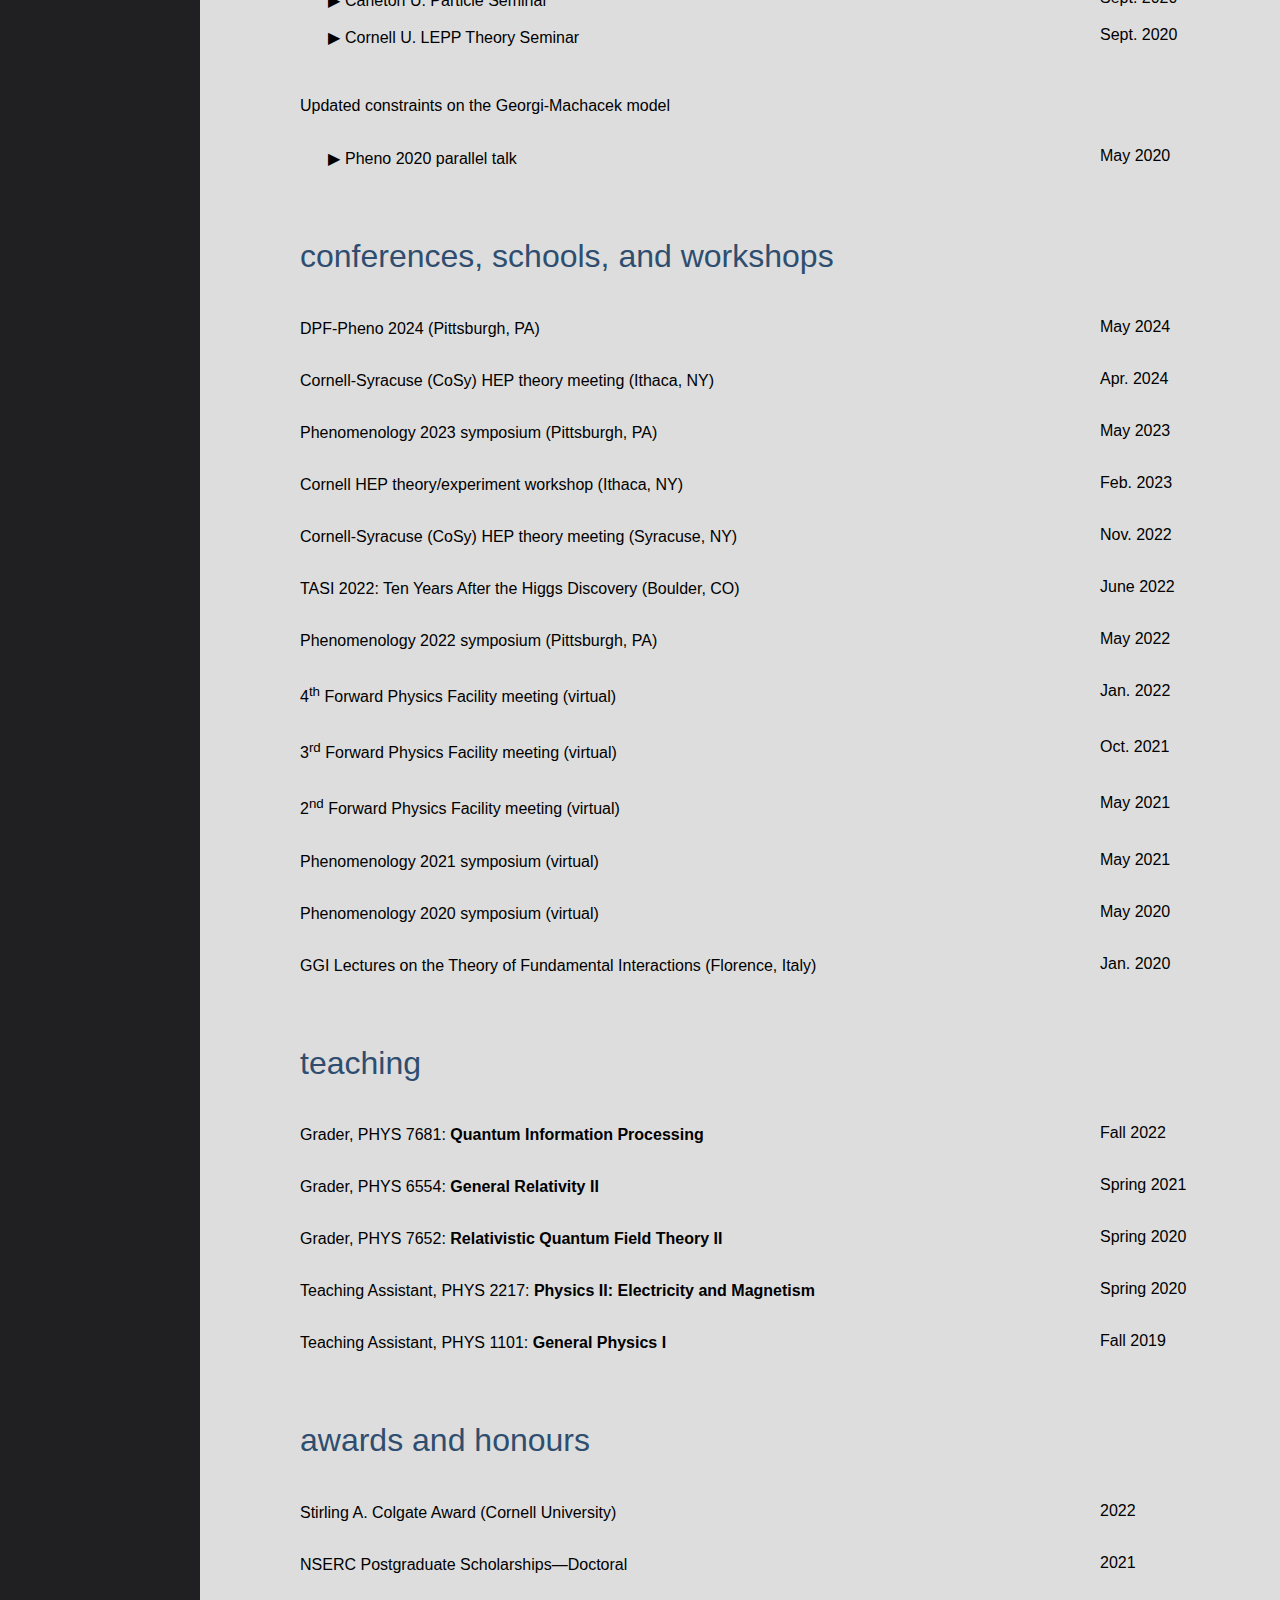
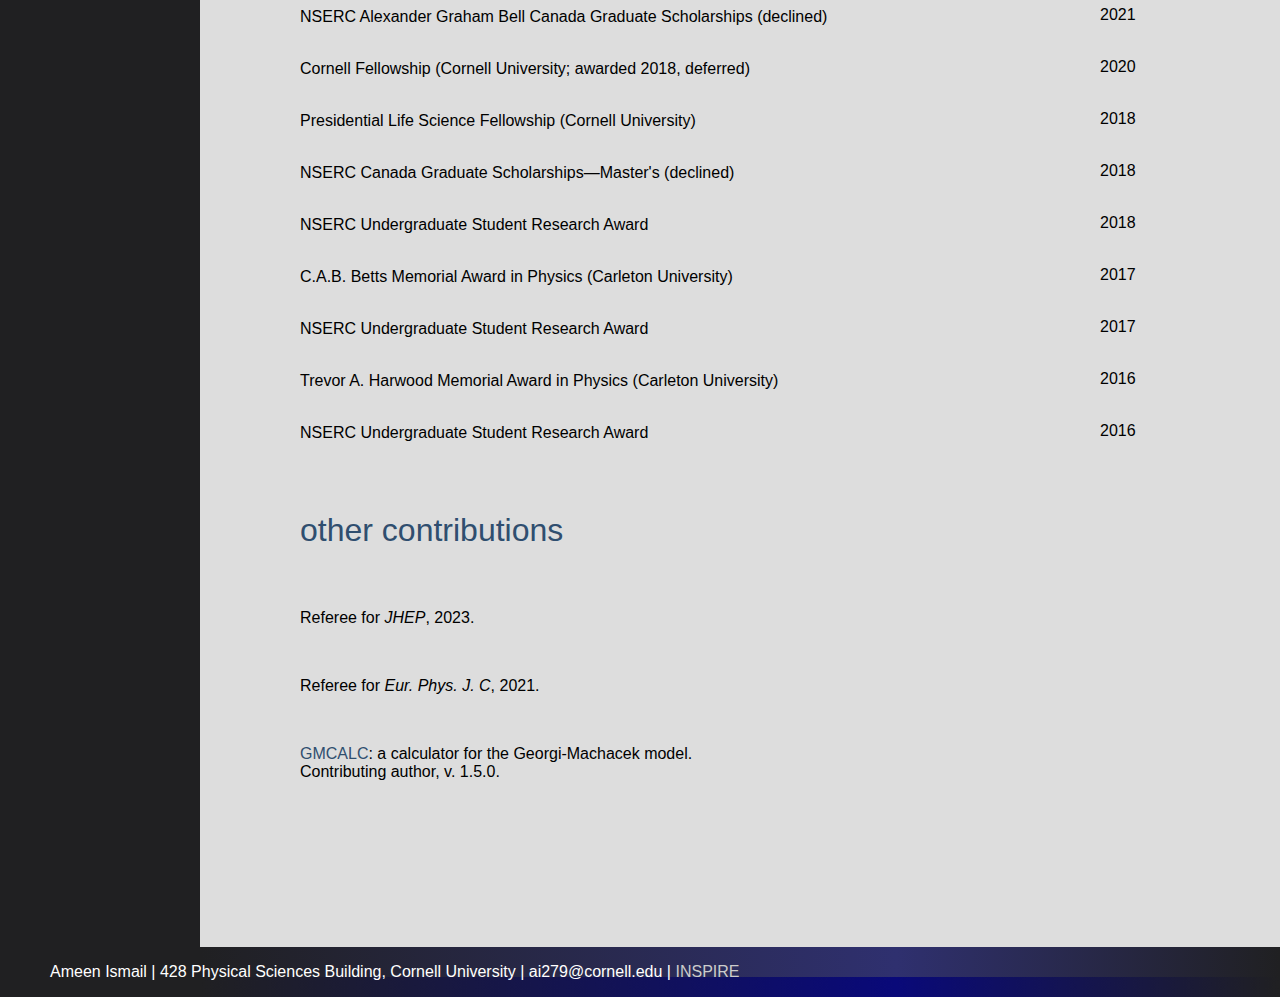
==== commit 62dca854: "Add files via upload" ====
--- a/CV.html
+++ b/CV.html
@@ -19,7 +19,7 @@
         </nav>
         <main>
         <div class="leftalign">
-            <p>Also available <a href="files/cv.pdf">as a PDF</a>. Last updated on 16 October 2023.</p>
+            <p>Also available <a href="files/cv.pdf">as a PDF</a>. Last updated on 6 April 2024.</p>
             <section id="contact">
                 <address>
                     Ameen Ismail | <script type="text/javascript">putAddress()</script><br><br>
@@ -54,15 +54,27 @@
                 <h2>papers</h2>
 
                 <p>
+                <br><i>Holographic energy correlators for confining theories</i><br>
+                C.&nbsp;Csáki and <b>A.&nbsp;Ismail</b>.<br>
+                <a href="https:arxiv.org/abs/2403.12123">arXiv: 2403.12123</a> [hep-ph]
+                </p>
+
+                <p>
+                <br><i>Axion dark matter from inflation-driven quantum phase transition</i><br>
+                <b>A.&nbsp;Ismail</b>, S.&nbsp;J.&nbsp;Lee, and B.&nbsp;Yu.<br>
+                <a href="https:arxiv.org/abs/2402.08716">arXiv: 2402.08716</a> [hep-ph]
+                </p>
+
+                <p>
                 <br><i>Forbidden conformal dark matter at a GeV</i><br>
                 S.&nbsp;Ferrante, <b>A.&nbsp;Ismail</b>, S.&nbsp;J.&nbsp;Lee, and Y.&nbsp;Lee.<br>
-                submitted to JHEP; <a href="https:arxiv.org/abs/2308.16219">arXiv: 2308.16219</a> [hep-ph]
+                JHEP <b>11</b> 186 (2023); <a href="https:arxiv.org/abs/2308.16219">arXiv: 2308.16219</a> [hep-ph]
                 </p>
 
                 <p>
                 <br><i>FIMPzilla dark matter and conformal sectors</i><br>
                 <b>A.&nbsp;Ismail</b>.<br>
-                submitted to Phys. Rev. D; <a href="https:arxiv.org/abs/2306.06161">arXiv: 2306.06161</a> [hep-ph]
+                Phys. Rev. D <b>108</b>, 095049 (2023); <a href="https:arxiv.org/abs/2306.06161">arXiv: 2306.06161</a> [hep-ph]
                 </p>
 
                 <p>
@@ -128,6 +140,15 @@
             </section>
             <section id='talks'>
                 <h2>seminars and talks</h2>
+
+                <br>
+                <p>
+                Confining conformal colliders: towards QCD energy correlators from holography
+                <ul>
+                    <span class="date">May 2024</span><br><li>DPF-Pheno 2024 parallel talk</li>
+                    <span class="date">Apr. 2024</span><br><li>Cornell-Syracuse (CoSy) HEP theory meeting</li>
+                </ul>
+                </p>
 
                 <br>
                 <p>
@@ -184,6 +205,16 @@
                 <h2>conferences, schools, and workshops</h2>
 
                 <p>
+                <span class="date">May 2024</span><br>
+                DPF-Pheno 2024 (Pittsburgh, PA)
+                </p>
+
+                <p>
+                <span class="date">Apr. 2024</span><br>
+                Cornell-Syracuse (CoSy) HEP theory meeting (Ithaca, NY)
+                </p>
+
+                <p>
                 <span class="date">May 2023</span><br>
                 Phenomenology 2023 symposium (Pittsburgh, PA)
                 </p>
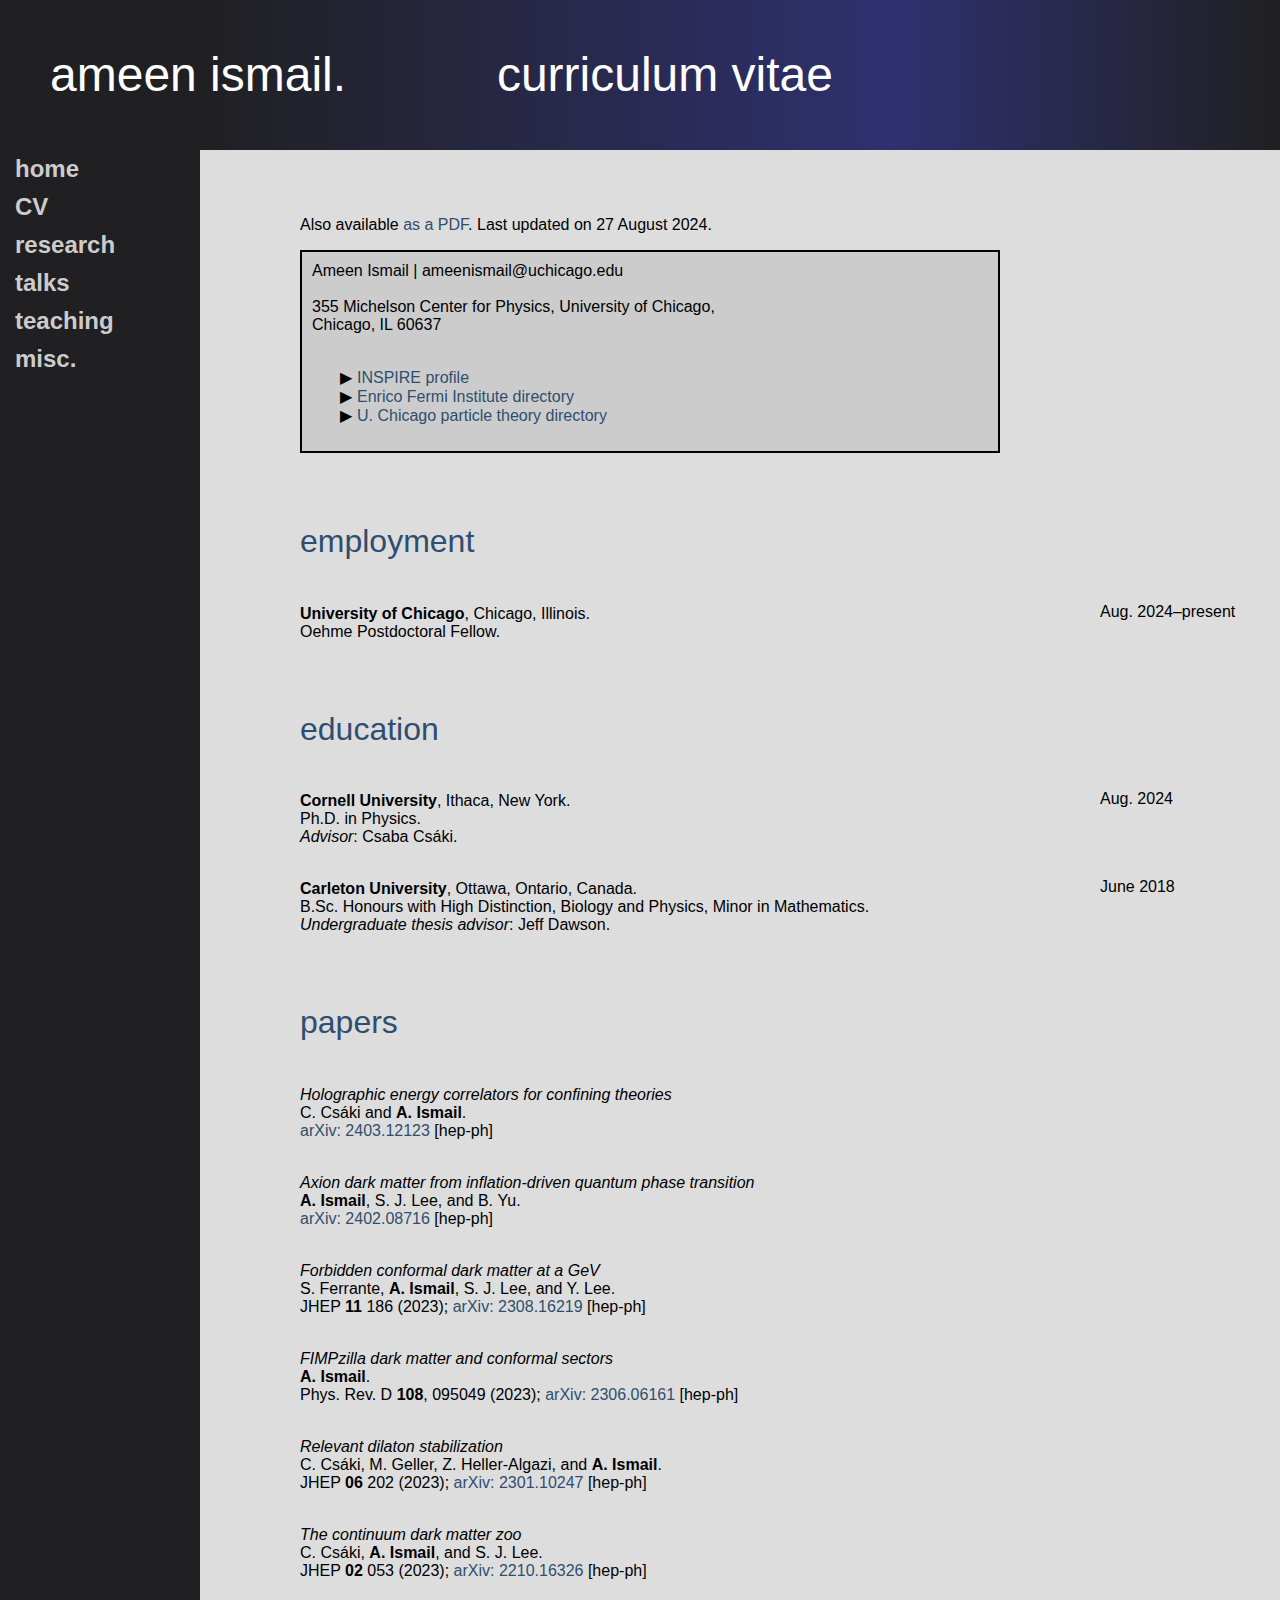
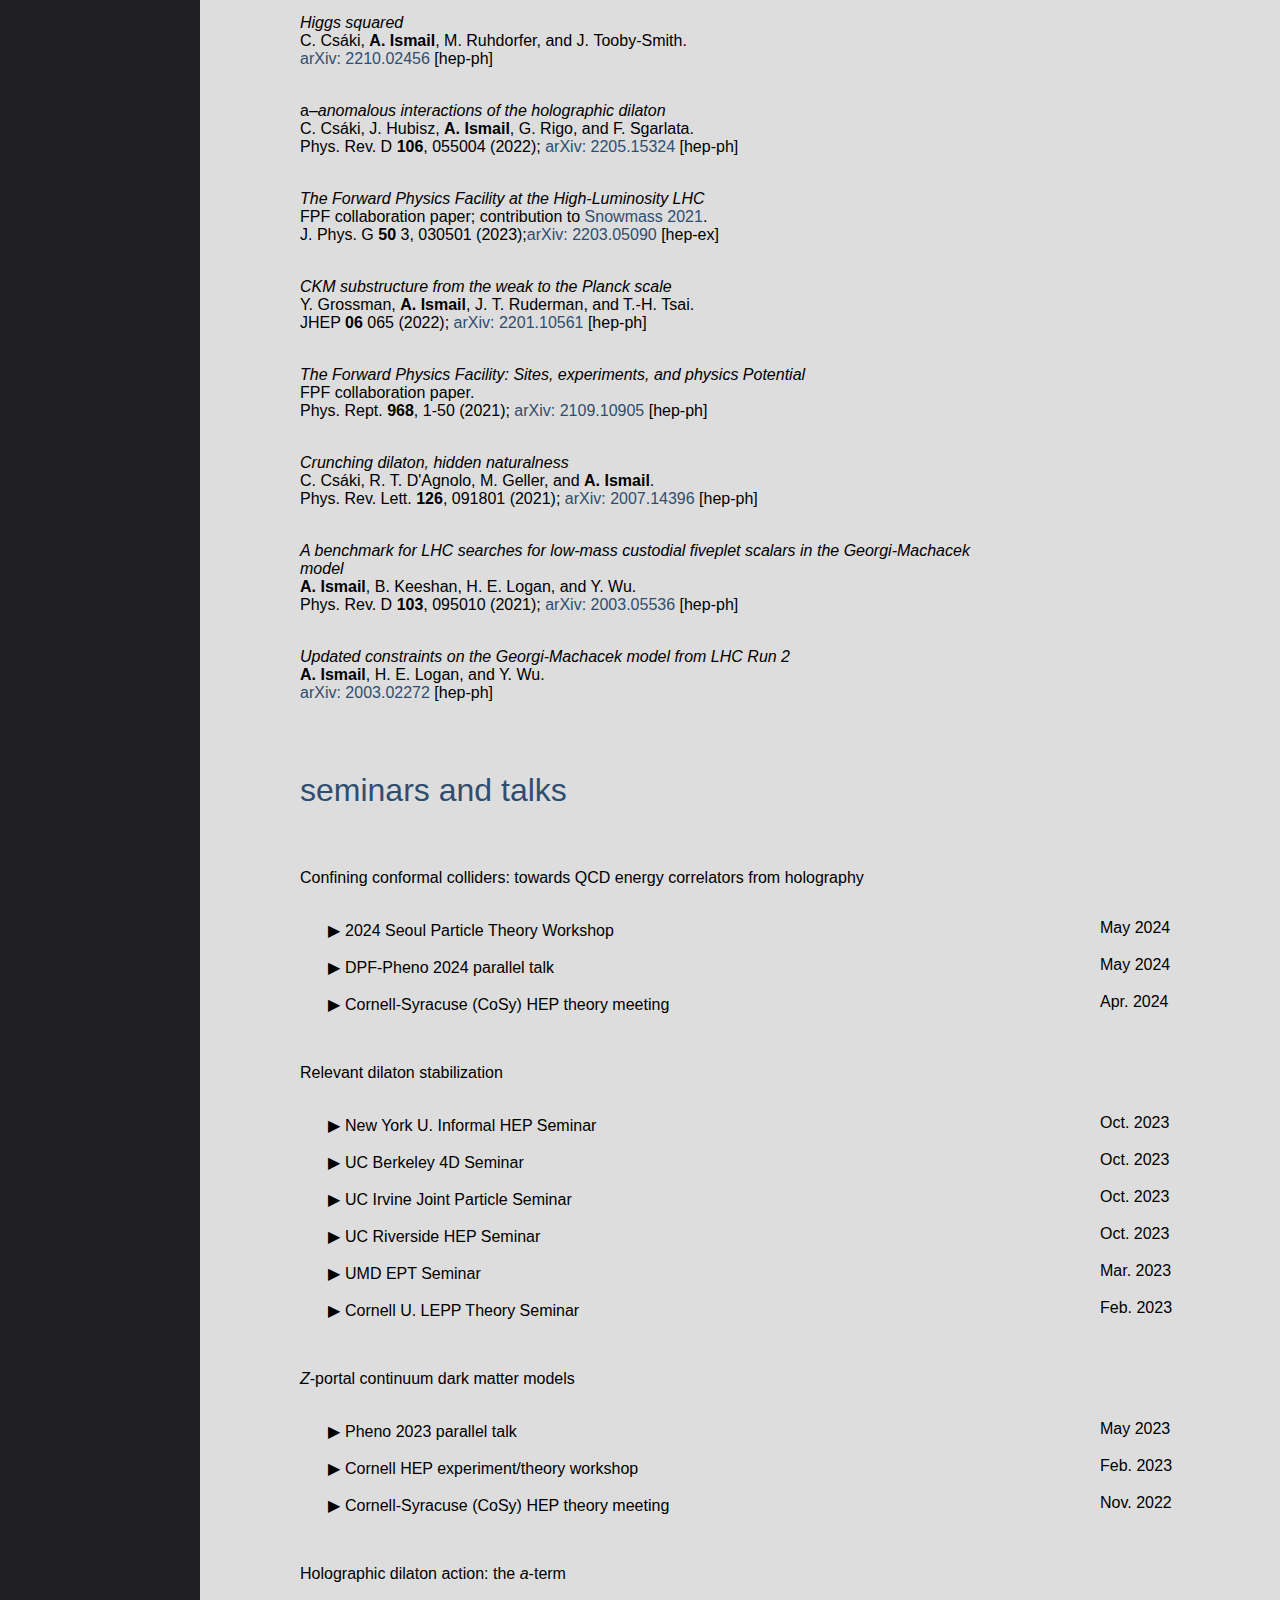
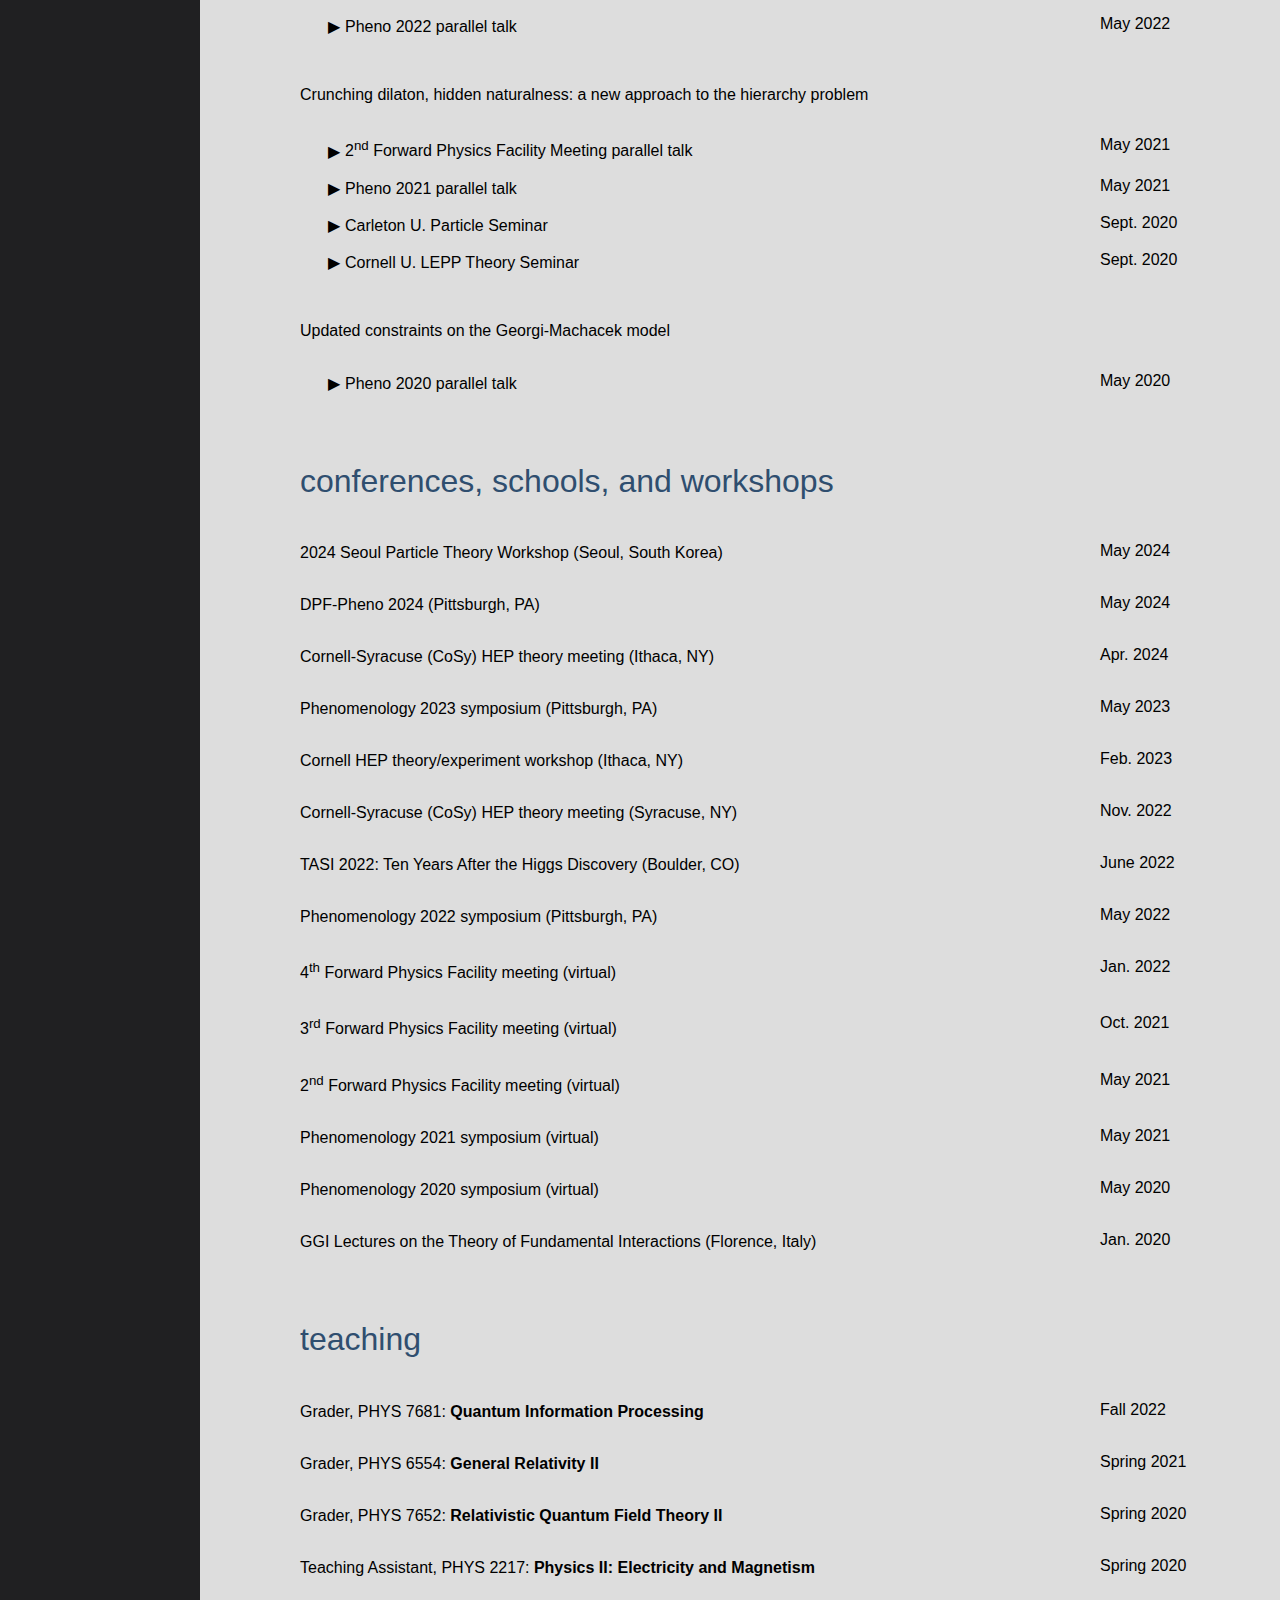
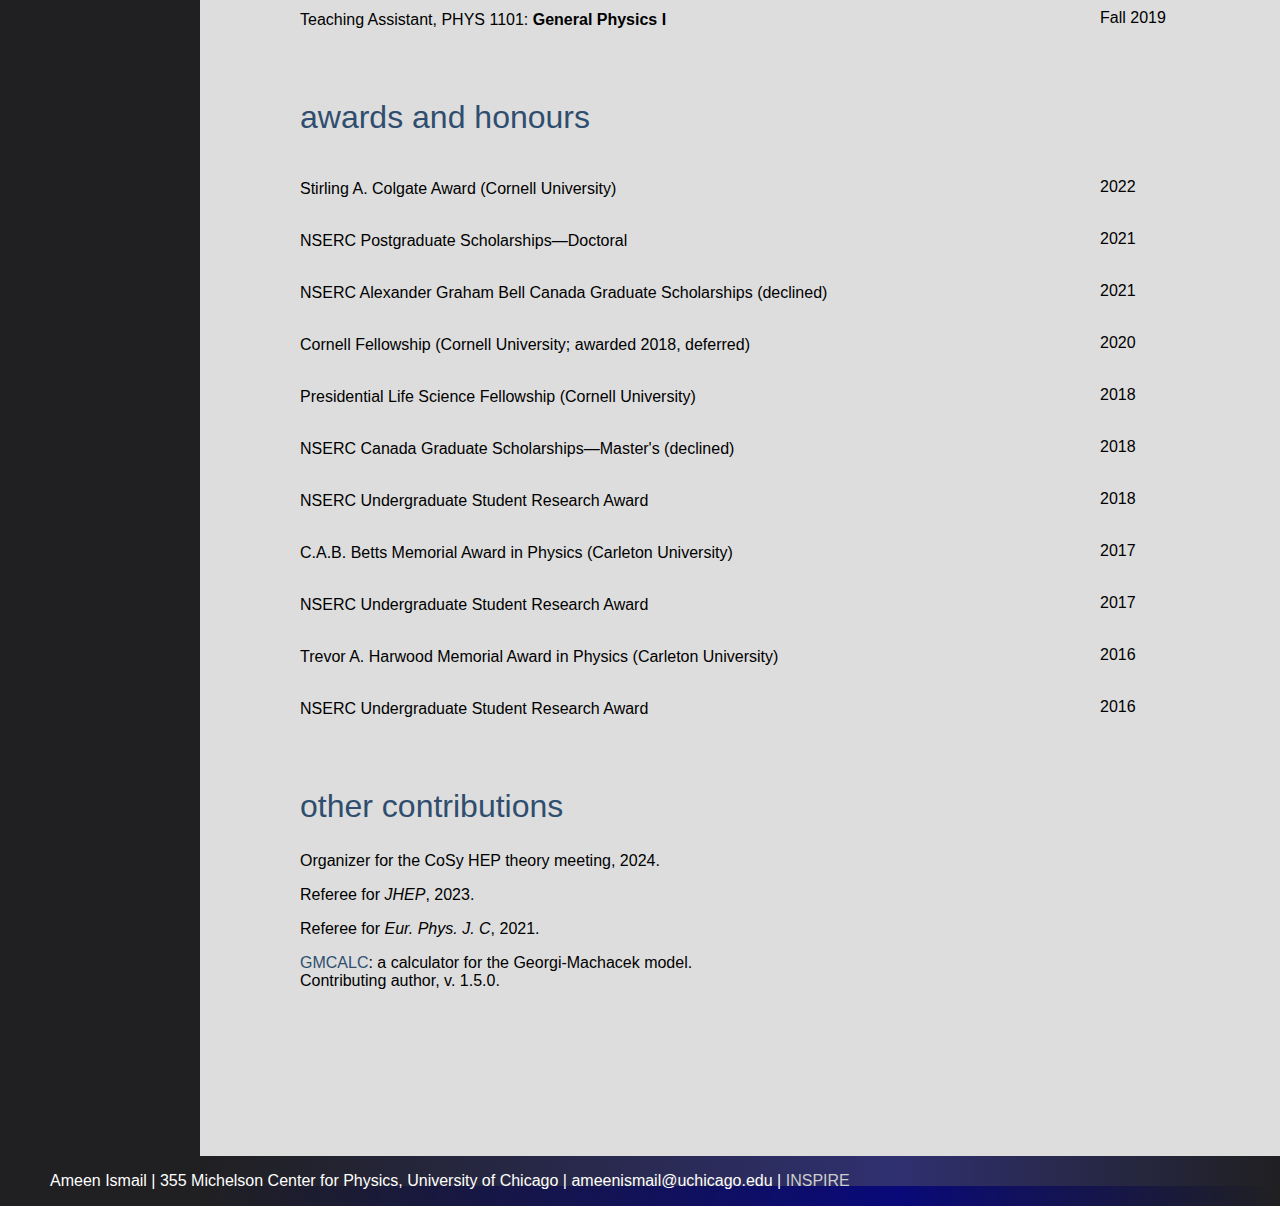
==== commit a3ac61a6: "Add files via upload" ====
--- a/CV.html
+++ b/CV.html
@@ -19,26 +19,36 @@
         </nav>
         <main>
         <div class="leftalign">
-            <p>Also available <a href="files/cv.pdf">as a PDF</a>. Last updated on 6 April 2024.</p>
+            <p>Also available <a href="files/cv.pdf">as a PDF</a>. Last updated on 27 August 2024.</p>
             <section id="contact">
                 <address>
                     Ameen Ismail | <script type="text/javascript">putAddress()</script><br><br>
-                    428 Physical Sciences Building, Cornell University,<br>
-                    Ithaca, NY 14850<br><br>
+                    355 Michelson Center for Physics, University of Chicago,<br>
+                    Chicago, IL 60637<br><br>
                     <ul>
                         <li><a href="https://inspirehep.net/authors/1797161">INSPIRE profile</a></li>
-                        <li><a href="https://www.classe.cornell.edu/Research/ParticleTheory/TheoryStudents.html">Cornell Particle Theory Graduate Students directory</a></li>
-                        <li><a href="https://physics.cornell.edu/grad-students">Cornell Physics Current Graduate Students directory</a></li>
+                        <li><a href="https://efi.uchicago.edu/people/profile/ameen-ismail/">Enrico Fermi Institute directory</a></li>
+                        <li><a href="https://theory.uchicago.edu/people/profile/ameen-ismail/">U. Chicago particle theory directory</a></li>
                     <ul>
                 </address>
             </section>
+            <section id="employment">
+                <h2>employment</h2>
+
+                <p>
+                <span class="date">Aug. 2024&ndash;present</span><br>
+                <b>University of Chicago</b>, Chicago, Illinois.<br>
+                Oehme Postdoctoral Fellow.<br>
+                </p>
+
+            </section>
             <section id="education">
                 <h2>education</h2>
 
                 <p>
-                <span class="date">Sept. 2018&ndash;present</span><br>
+                <span class="date">Aug. 2024</span><br>
                 <b>Cornell University</b>, Ithaca, New York.<br>
-                Ph.D. in Physics <i>(ongoing)</i>.<br>
+                Ph.D. in Physics.<br>
                 <i>Advisor</i>: Csaba Csáki.
                 </p>
 
@@ -145,6 +155,7 @@
                 <p>
                 Confining conformal colliders: towards QCD energy correlators from holography
                 <ul>
+                    <span class="date">May 2024</span><br><li>2024 Seoul Particle Theory Workshop</li>
                     <span class="date">May 2024</span><br><li>DPF-Pheno 2024 parallel talk</li>
                     <span class="date">Apr. 2024</span><br><li>Cornell-Syracuse (CoSy) HEP theory meeting</li>
                 </ul>
@@ -206,6 +217,11 @@
 
                 <p>
                 <span class="date">May 2024</span><br>
+                2024 Seoul Particle Theory Workshop (Seoul, South Korea)
+                </p>
+
+                <p>
+                <span class="date">May 2024</span><br>
                 DPF-Pheno 2024 (Pittsburgh, PA)
                 </p>
 
@@ -387,15 +403,15 @@
             </section>-->
             <section id='other'>
                 <h2>other contributions</h2>
-                <br>
+                <p>
+                Organizer for the CoSy HEP theory meeting, 2024.
+                </p>
                 <p>
                 Referee for <i>JHEP</i>, 2023.
                 </p>
-                <br>
                 <p>
                 Referee for <i>Eur. Phys. J. C</i>, 2021.
                 </p>
-                <br>
                 <p>
                 <a href="https://people.physics.carleton.ca/~logan/gmcalc/index.html">GMCALC</a>: a calculator for the Georgi-Machacek model.<br>
                 Contributing author, v. 1.5.0.
@@ -403,6 +419,6 @@
             </section>
         </div>
         </main>
-        <footer>Ameen Ismail | 428 Physical Sciences Building, Cornell University | <script type="text/javascript">putAddress()</script> | <a href="https://inspirehep.net/authors/1797161">INSPIRE</a></footer>
+        <footer>Ameen Ismail | 355 Michelson Center for Physics, University of Chicago | <script type="text/javascript">putAddress()</script> | <a href="https://inspirehep.net/authors/1797161">INSPIRE</a></footer>
     </body>
 </html>
